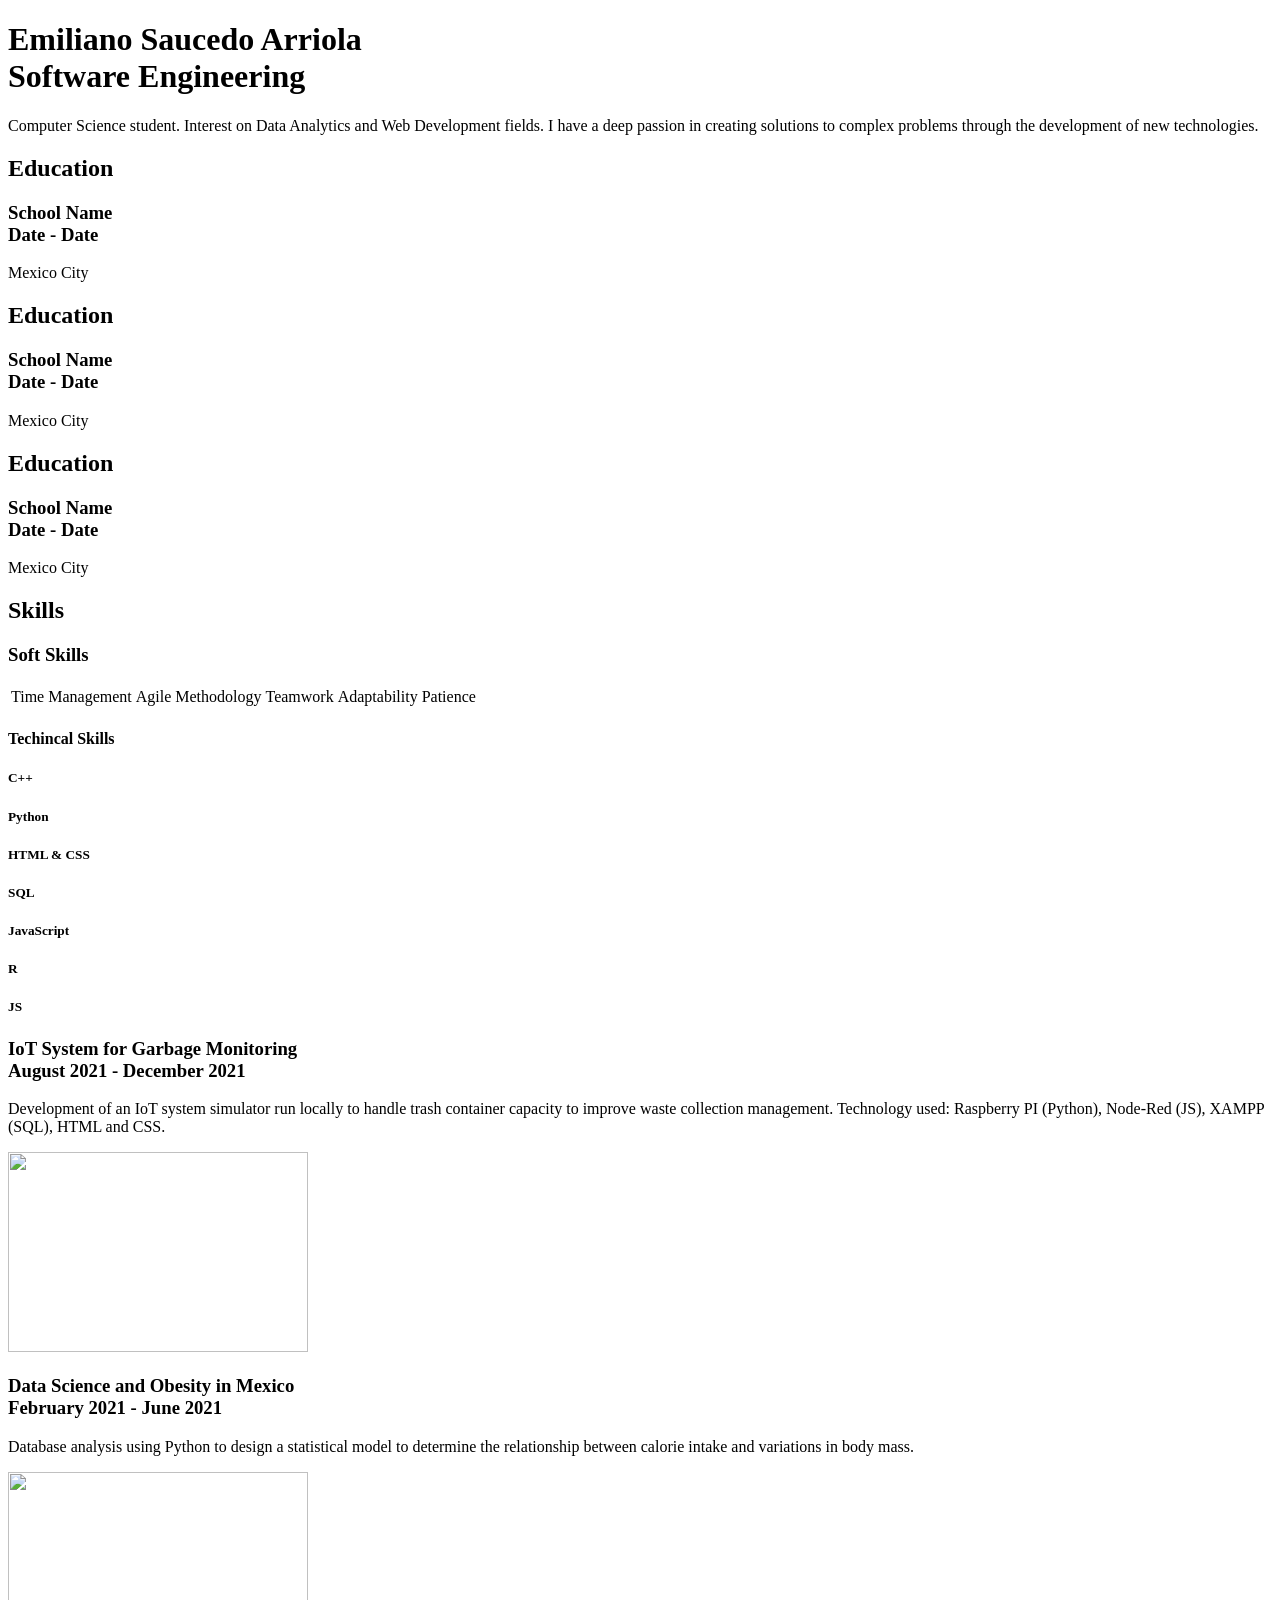
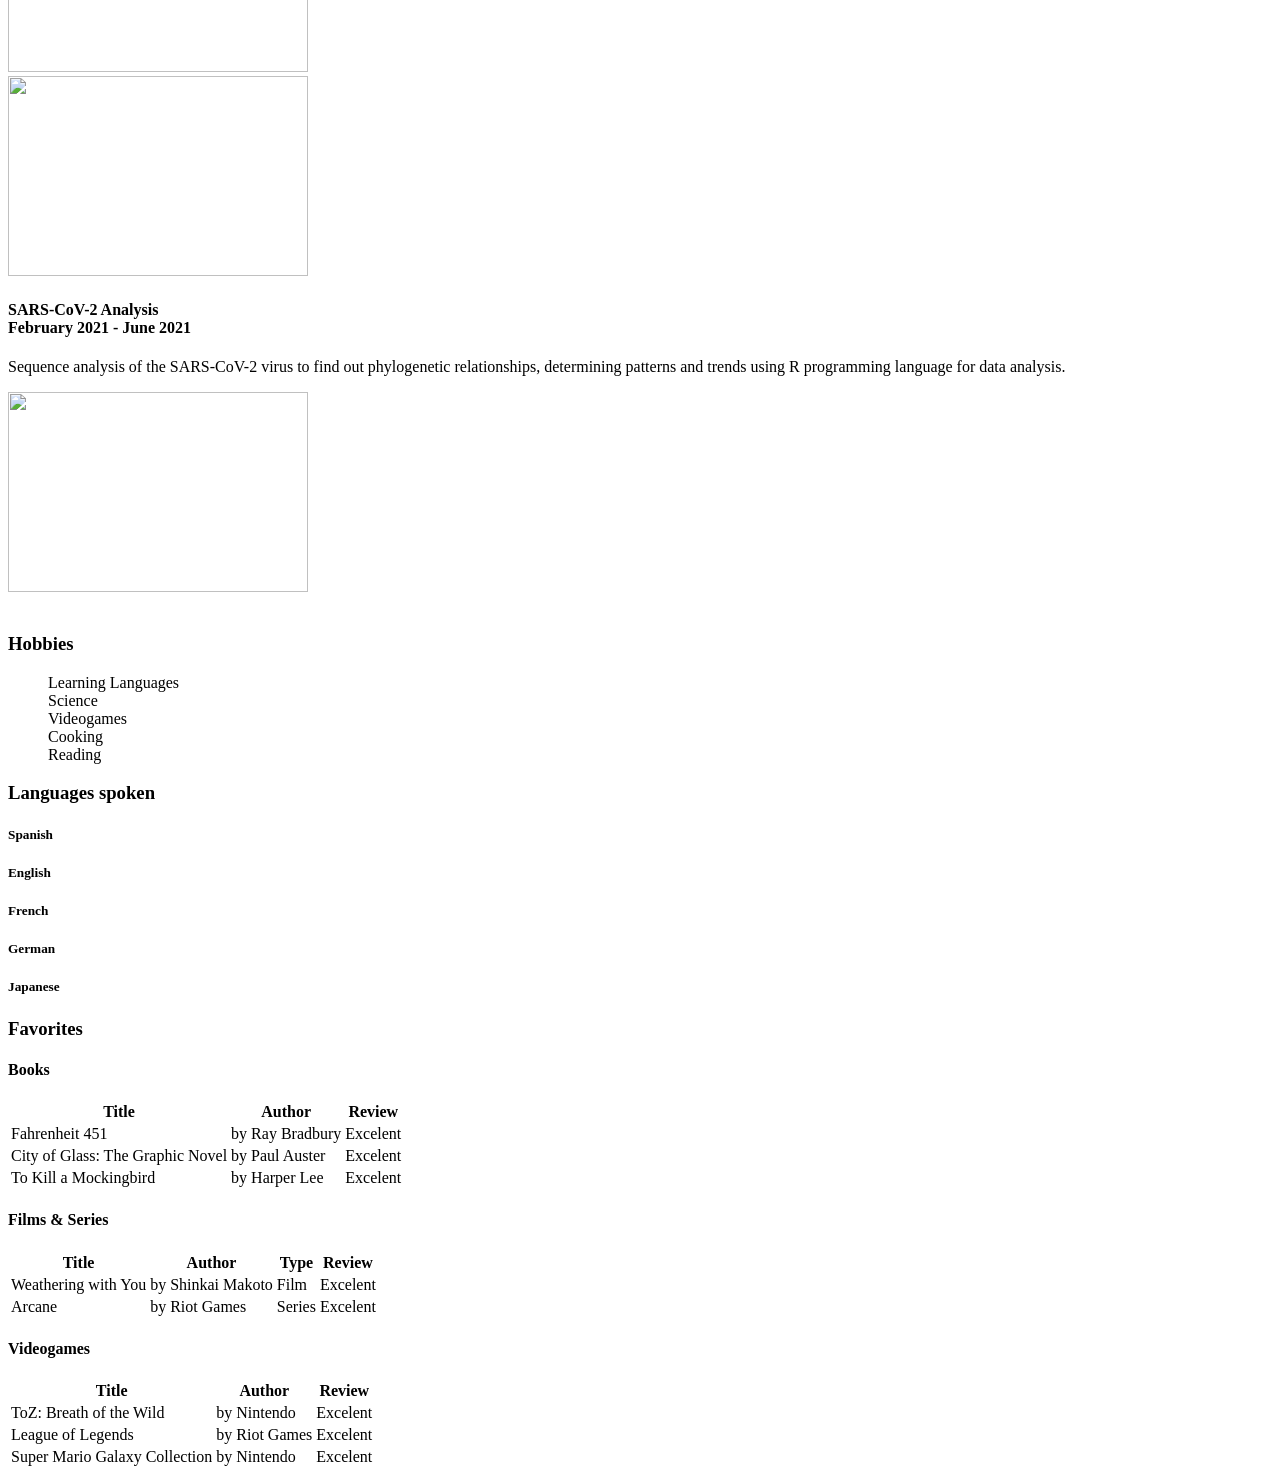
==== Task1/index.html @ e364736b "HTML outline" ====
<!DOCTYPE html>
<html lang="en">
    <head>
        <title>CV Emiliano Saucedo</title>
        <meta charset="UTF-8">
        <meta http-equiv="X-UA-Compatible" content="IE=edge">
        <meta name="viewport" content="width=device-width, initial-scale=1.0">
        <style>
            @import url('https://fonts.googleapis.com/css2?family=Poppins:wght@100;200;300;400;500;600;700;800;900&display=swap');
        </style>
        <link href="Task1\main.css" rel="stylesheet">
    </head>
    <body>
        <!--Basic Identity-->
        <header>
            <h1>Emiliano Saucedo Arriola<br><span>Software Engineering</span></h1>
            <div id="profile-description">
                <p>Computer Science student. Interest on Data Analytics and Web Development fields. I have a deep passion in creating solutions to complex problems through the development of new technologies.</p>
            </div>
        </header>
        <!--Education-->
        <section id="education">
            <h2>Education</h2>
            <h3>School Name<br><span>Date - Date</span></h3>
            <p>Mexico City</p>

            <h2>Education</h2>
            <h3>School Name<br><span>Date - Date</span></h3>
            <p>Mexico City</p>

            <h2>Education</h2>
            <h3>School Name<br><span>Date - Date</span></h3>
            <p>Mexico City</p>
        </section>
        <!--Skills-->
        <section id="skills">
            <h2>Skills</h2>
            <div id="soft-skills">
                <h3>Soft Skills</h3>
                            <table>
                                <tr>
                                    <td>Time Management</td>
                                    <td>Agile Methodology</td>
                                    <td>Teamwork</td>
                                    <td>Adaptability</td>
                                    <td>Patience</td>
                                </tr>
                            </table>
            </div>
            <div id="technical-skills">
                <h4>Techincal Skills</h4>
                    <div class="box">
                        <h5>C++</h5>
                        <div class="percent">
                            <div style="width: 95%"></div>
                        </div>
                    </div>
                    <div class="box">
                        <h5>Python</h5>
                        <div class="percent">
                            <div style="width: 55%"></div>
                        </div>
                    </div>
                    <div class="box">
                        <h5>HTML & CSS</h5>
                        <div class="percent">
                            <div style="width: 45%"></div>
                        </div>
                    </div>
                    <div class="box">
                        <h5>SQL</h5>
                        <div class="percent">
                            <div style="width: 70%"></div>
                        </div>
                    </div>
                    <div class="box">
                        <h5>JavaScript</h5>
                        <div class="percent">
                            <div style="width: 25%"></div>
                        </div>
                    </div>
                    <div class="box">
                        <h5>R</h5>
                        <div class="percent">
                            <div style="width: 20%"></div>
                        </div>
                    </div>
                    <div class="box">
                        <h5>JS</h5>
                        <div class="percent">
                            <div style="width: 30%"></div>
                        </div>
                    </div>
            </div>
        </section>
        <!--Portfolio-->
        <section id="portfolio">
            <div class="project">
                <h3>IoT System for Garbage Monitoring<br><span>August 2021 - December 2021</span></h3>
                <p>Development of an IoT system simulator run locally to handle trash container capacity to improve waste collection management. Technology used: Raspberry PI (Python), Node-Red (JS), XAMPP (SQL), HTML and CSS.</p>
                <img src="Images\IoT.png" width="300" height="200">
            </div>
            <div class="project">
                <h3>Data Science and Obesity in Mexico<br><span>February 2021 - June 2021</span></h3>
                <p>Database analysis using Python to design a statistical model to determine the relationship between calorie intake and variations in body mass.</p>
                <div class="row">
                    <div class="column">
                        <img src="Images\CienciaDatos.png" width="300" height="200">
                    </div>
                    <div class="column">
                        <img src="Images\Minitab.png" width="300" height="200">
                    </div>
                </div>
            <div class="project">
                <h4>SARS-CoV-2 Analysis<br><span>February 2021 - June 2021</span></h4>
                <p>Sequence analysis of the SARS-CoV-2 virus to find out phylogenetic relationships, determining patterns and trends using R programming language for data analysis.</p>
                <img src="Images\BioComp.png" width="300" height="200">
            </div>
                <br>
            </div>
        </section>
        <!--Hobbies-->
        <section id="Hobbies">
            <h3>Hobbies</h3>
            <ul style="list-style-type:none;">
                <li>Learning Languages</li>
                <li>Science</li>
                <li>Videogames</li>
                <li>Cooking</li>
                <li>Reading</li>
            </ul>
        </section>
        <!--Languages-->
        <section id="languages-spoken">
            <h3>Languages spoken</h3>
            <div class="box">
                <h5>Spanish</h5>
                <div class="percent">
                    <div style="width: 100%"></div>
                </div>
            </div>
            <div class="box">
                <h5>English</h5>
                <div class="percent">
                    <div style="width: 95%"></div>
                </div>
            </div>
            <div class="box">
                <h5>French</h5>
                <div class="percent">
                    <div style="width: 75%"></div>
                </div>
            </div>
            <div class="box">
                <h5>German</h5>
                <div class="percent">
                    <div style="width: 25%"></div>
                </div>
            </div>
            <div class="box">
                <h5>Japanese</h5>
                <div class="percent">
                    <div style="width: 15%"></div>
                </div>
            </div>
        </section>
        <!--Favorites-->
        <section id="Favorites">
            <h3>Favorites</h3>
            <div class="favorite-item">
                <h4>Books</h4>
                <table>
                    <tr>
                        <th>Title</th>
                        <th>Author</th>
                        <th>Review</th>
                    </tr>
                    <tr>
                        <td>Fahrenheit 451</td>
                        <td>by Ray Bradbury</td>
                        <td>Excelent</td>
                    </tr>
                    <tr>
                        <td>City of Glass: The Graphic Novel</td>
                        <td>by Paul Auster</td>
                        <td>Excelent</td>
                    </tr>
                    <tr>
                        <td>To Kill a Mockingbird</td>
                        <td>by Harper Lee</td>
                        <td>Excelent</td>
                    </tr>
                </table>
            </div>
            <div class="favorite-item">
                <h4>Films & Series</h4>
                <table>
                    <tr>
                        <th>Title</th>
                        <th>Author</th>
                        <th>Type</th>
                        <th>Review</th>
                    </tr>
                    <tr>
                        <td>Weathering with You</td>
                        <td>by Shinkai Makoto</td>
                        <td>Film</td>
                        <td>Excelent</td>
                    </tr>
                    <tr>
                        <td>Arcane</td>
                        <td>by Riot Games</td>
                        <td>Series</td>
                        <td>Excelent</td>
                    </tr>
                </table>
            </div>
            <div class="favorite-item">
                <h4>Videogames</h4>
                <table>
                    <tr>
                        <th>Title</th>
                        <th>Author</th>
                        <th>Review</th>
                    </tr>
                    <tr>
                        <td>ToZ: Breath of the Wild</td>
                        <td>by Nintendo</td>
                        <td>Excelent</td>
                    </tr>
                    <tr>
                        <td>League of Legends</td>
                        <td>by Riot Games</td>
                        <td>Excelent</td>
                    </tr>
                    <tr>
                        <td>Super Mario Galaxy Collection</td>
                        <td>by Nintendo</td>
                        <td>Excelent</td>
                    </tr>
                </table>
            </div>

        </section>
    </body>
</html>
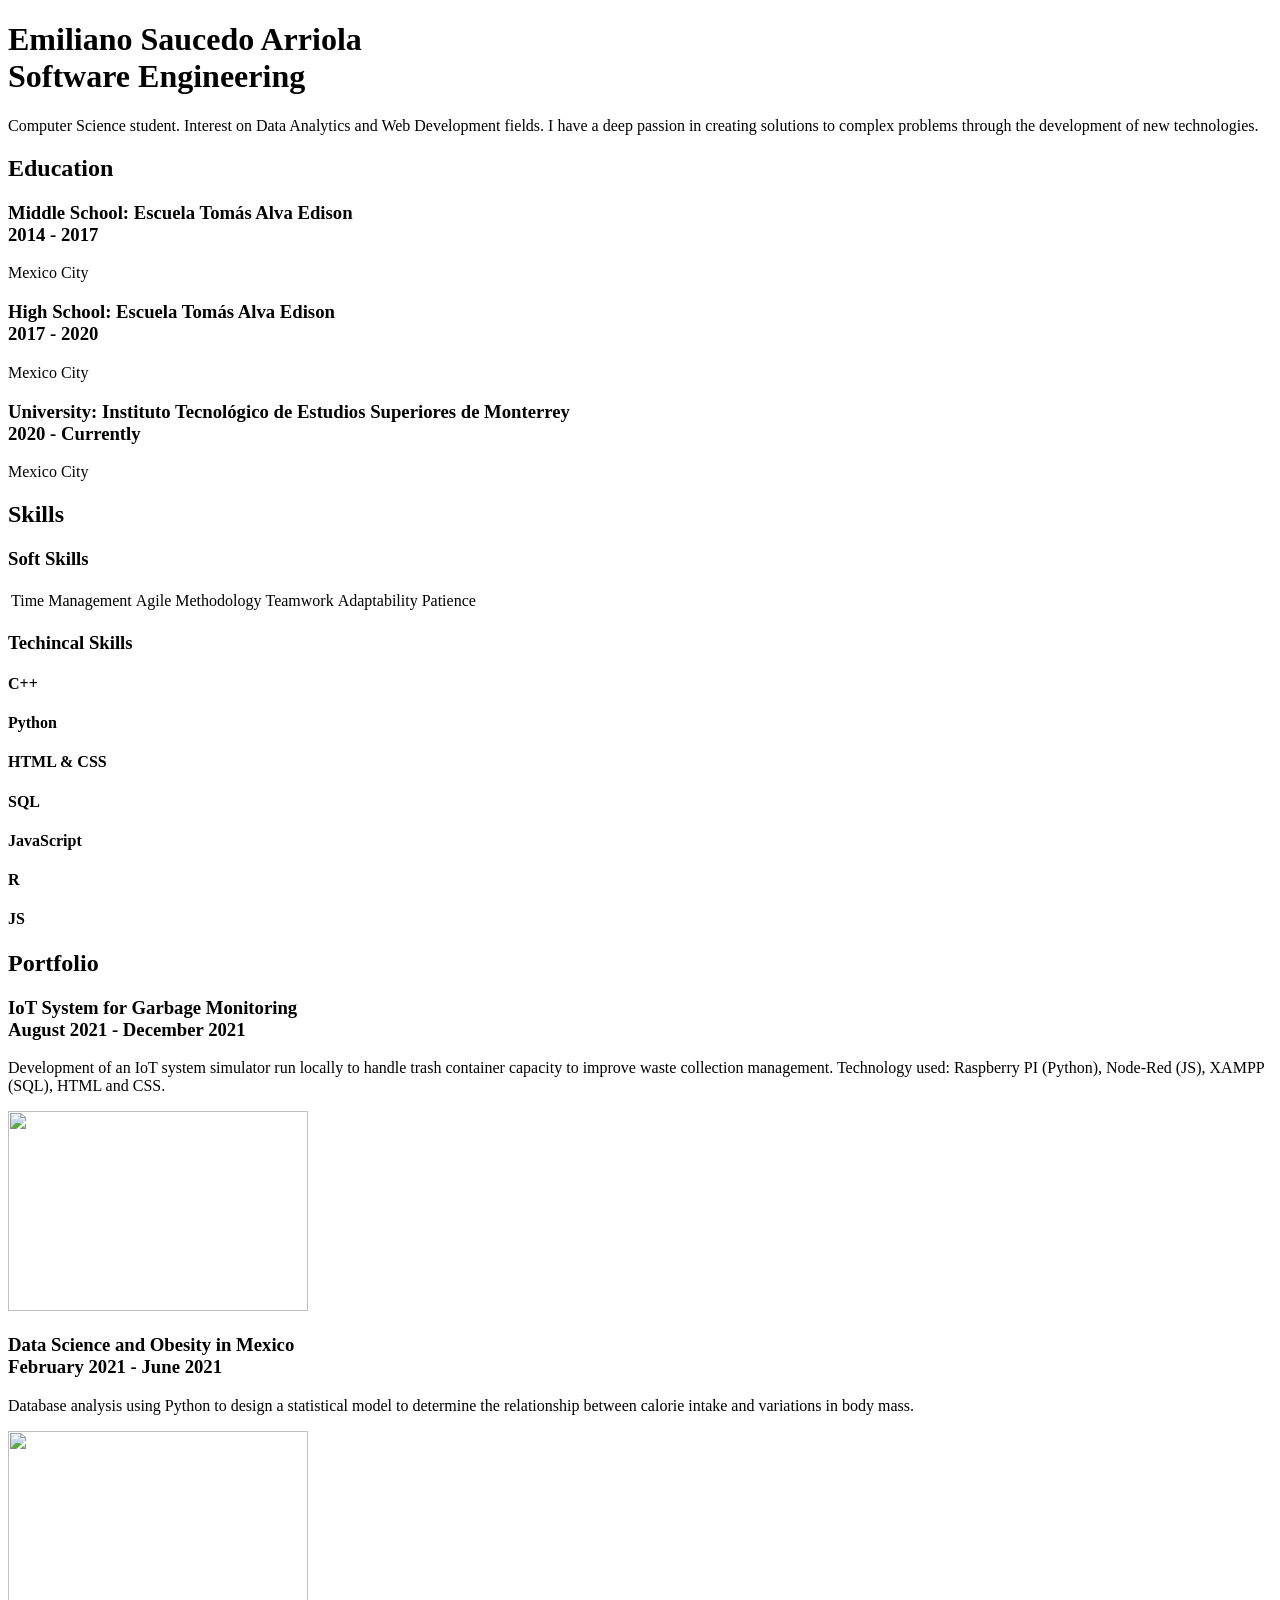
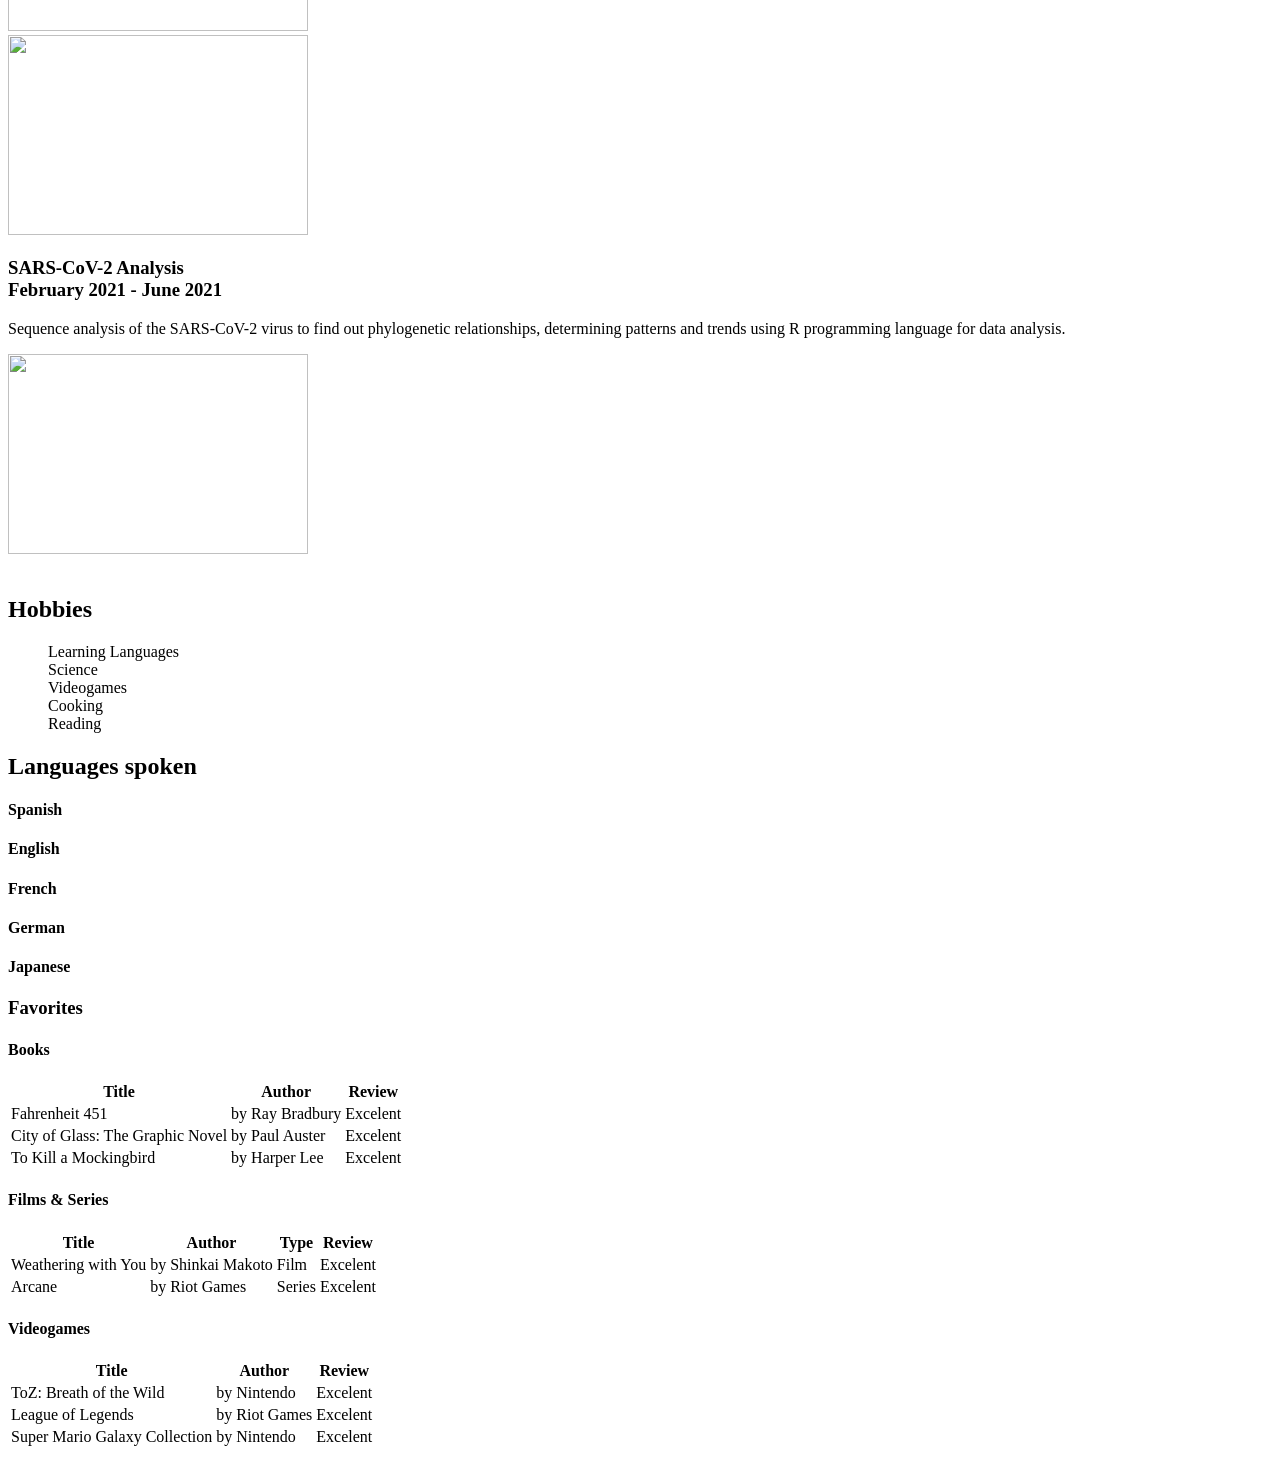
==== commit 4b5887af: "First advance CSS" ====
--- a/Task1/index.html
+++ b/Task1/index.html
@@ -7,30 +7,28 @@
         <meta http-equiv="X-UA-Compatible" content="IE=edge">
         <meta name="viewport" content="width=device-width, initial-scale=1.0">
         <style>
-            @import url('https://fonts.googleapis.com/css2?family=Poppins:wght@100;200;300;400;500;600;700;800;900&display=swap');
+            @import url('https://fonts.googleapis.com/css2?family=Poppins:wght@100;200;300;400;500;600;700;800;900&family=Raleway:wght@100;200;300;400;500;600;700;800;900&display=swap');
         </style>
-        <link href="Task1\main.css" rel="stylesheet">
+        <link href="C:\Users\emisa\OneDrive\Documentos\GitHub\TC2005B-Software-Development\Task1\main.css" rel="stylesheet">
     </head>
     <body>
         <!--Basic Identity-->
         <header>
-            <h1>Emiliano Saucedo Arriola<br><span>Software Engineering</span></h1>
             <div id="profile-description">
+                <h1>Emiliano Saucedo Arriola<br><span>Software Engineering</span></h1>
                 <p>Computer Science student. Interest on Data Analytics and Web Development fields. I have a deep passion in creating solutions to complex problems through the development of new technologies.</p>
             </div>
         </header>
         <!--Education-->
         <section id="education">
             <h2>Education</h2>
-            <h3>School Name<br><span>Date - Date</span></h3>
+            <h3><span>Middle School: </span>Escuela Tomás Alva Edison<br><span>2014 - 2017</span></h3>
             <p>Mexico City</p>
 
-            <h2>Education</h2>
-            <h3>School Name<br><span>Date - Date</span></h3>
+            <h3><span>High School: </span>Escuela Tomás Alva Edison<br><span>2017 - 2020</span></h3>
             <p>Mexico City</p>
 
-            <h2>Education</h2>
-            <h3>School Name<br><span>Date - Date</span></h3>
+            <h3><span>University: </span>Instituto Tecnológico de Estudios Superiores de Monterrey<br><span>2020 - Currently</span></h3>
             <p>Mexico City</p>
         </section>
         <!--Skills-->
@@ -38,56 +36,56 @@
             <h2>Skills</h2>
             <div id="soft-skills">
                 <h3>Soft Skills</h3>
-                            <table>
-                                <tr>
-                                    <td>Time Management</td>
-                                    <td>Agile Methodology</td>
-                                    <td>Teamwork</td>
-                                    <td>Adaptability</td>
-                                    <td>Patience</td>
-                                </tr>
-                            </table>
+                    <table>
+                        <tr>
+                            <td>Time Management</td>
+                            <td>Agile Methodology</td>
+                            <td>Teamwork</td>
+                            <td>Adaptability</td>
+                            <td>Patience</td>
+                        </tr>
+                    </table>
             </div>
             <div id="technical-skills">
-                <h4>Techincal Skills</h4>
-                    <div class="box">
-                        <h5>C++</h5>
+                <h3>Techincal Skills</h3>
+                    <div class="box">
+                        <h4>C++</h4>
                         <div class="percent">
                             <div style="width: 95%"></div>
                         </div>
                     </div>
                     <div class="box">
-                        <h5>Python</h5>
+                        <h4>Python</h4>
                         <div class="percent">
                             <div style="width: 55%"></div>
                         </div>
                     </div>
                     <div class="box">
-                        <h5>HTML & CSS</h5>
+                        <h4>HTML & CSS</h4>
                         <div class="percent">
                             <div style="width: 45%"></div>
                         </div>
                     </div>
                     <div class="box">
-                        <h5>SQL</h5>
+                        <h4>SQL</h4>
                         <div class="percent">
                             <div style="width: 70%"></div>
                         </div>
                     </div>
                     <div class="box">
-                        <h5>JavaScript</h5>
+                        <h4>JavaScript</h4>
                         <div class="percent">
                             <div style="width: 25%"></div>
                         </div>
                     </div>
                     <div class="box">
-                        <h5>R</h5>
+                        <h4>R</h4>
                         <div class="percent">
                             <div style="width: 20%"></div>
                         </div>
                     </div>
                     <div class="box">
-                        <h5>JS</h5>
+                        <h4>JS</h4>
                         <div class="percent">
                             <div style="width: 30%"></div>
                         </div>
@@ -97,6 +95,7 @@
         <!--Portfolio-->
         <section id="portfolio">
             <div class="project">
+                <h2>Portfolio</h2>
                 <h3>IoT System for Garbage Monitoring<br><span>August 2021 - December 2021</span></h3>
                 <p>Development of an IoT system simulator run locally to handle trash container capacity to improve waste collection management. Technology used: Raspberry PI (Python), Node-Red (JS), XAMPP (SQL), HTML and CSS.</p>
                 <img src="Images\IoT.png" width="300" height="200">
@@ -113,7 +112,7 @@
                     </div>
                 </div>
             <div class="project">
-                <h4>SARS-CoV-2 Analysis<br><span>February 2021 - June 2021</span></h4>
+                <h3>SARS-CoV-2 Analysis<br><span>February 2021 - June 2021</span></h3>
                 <p>Sequence analysis of the SARS-CoV-2 virus to find out phylogenetic relationships, determining patterns and trends using R programming language for data analysis.</p>
                 <img src="Images\BioComp.png" width="300" height="200">
             </div>
@@ -122,7 +121,7 @@
         </section>
         <!--Hobbies-->
         <section id="Hobbies">
-            <h3>Hobbies</h3>
+            <h2>Hobbies</h2>
             <ul style="list-style-type:none;">
                 <li>Learning Languages</li>
                 <li>Science</li>
@@ -133,33 +132,33 @@
         </section>
         <!--Languages-->
         <section id="languages-spoken">
-            <h3>Languages spoken</h3>
-            <div class="box">
-                <h5>Spanish</h5>
+            <h2>Languages spoken</h2>
+            <div class="box">
+                <h4>Spanish</h4>
                 <div class="percent">
                     <div style="width: 100%"></div>
                 </div>
             </div>
             <div class="box">
-                <h5>English</h5>
+                <h4>English</h4>
                 <div class="percent">
                     <div style="width: 95%"></div>
                 </div>
             </div>
             <div class="box">
-                <h5>French</h5>
+                <h4>French</h4>
                 <div class="percent">
                     <div style="width: 75%"></div>
                 </div>
             </div>
             <div class="box">
-                <h5>German</h5>
+                <h4>German</h4>
                 <div class="percent">
                     <div style="width: 25%"></div>
                 </div>
             </div>
             <div class="box">
-                <h5>Japanese</h5>
+                <h4>Japanese</h4>
                 <div class="percent">
                     <div style="width: 15%"></div>
                 </div>
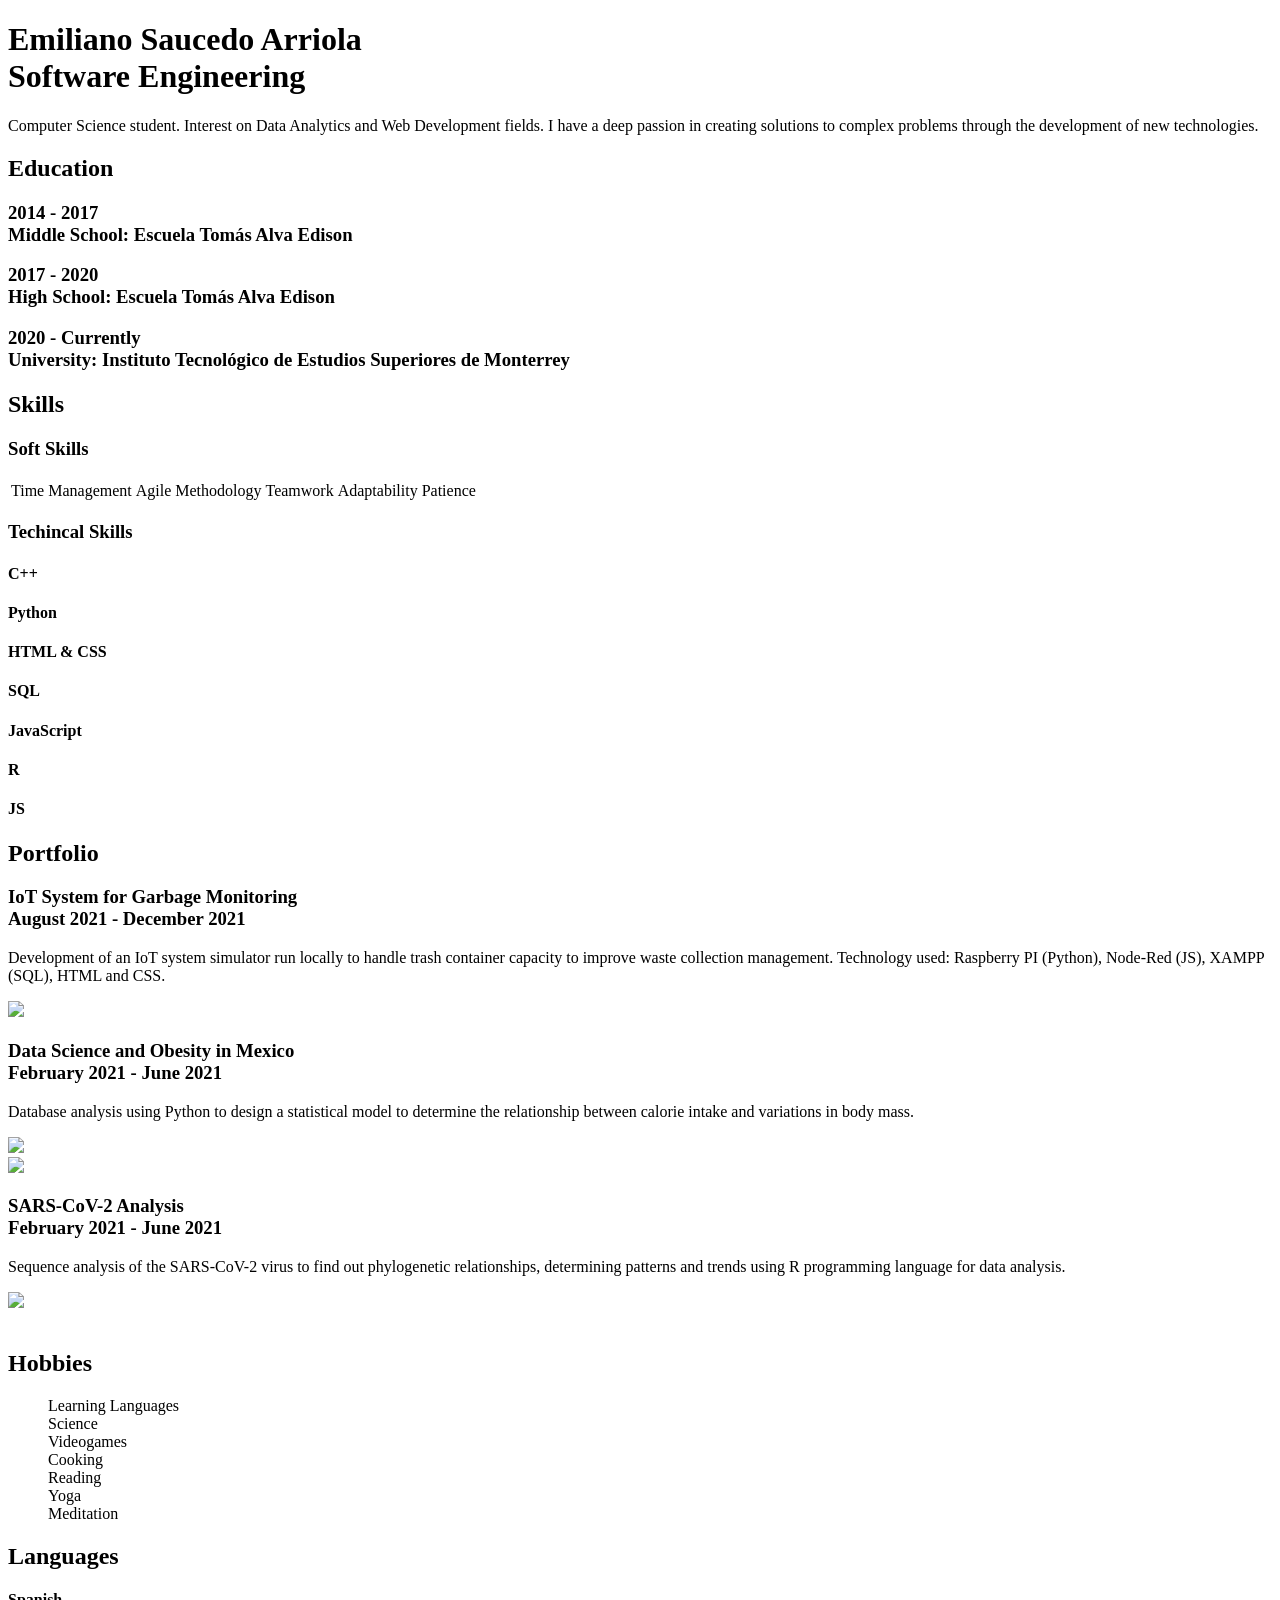
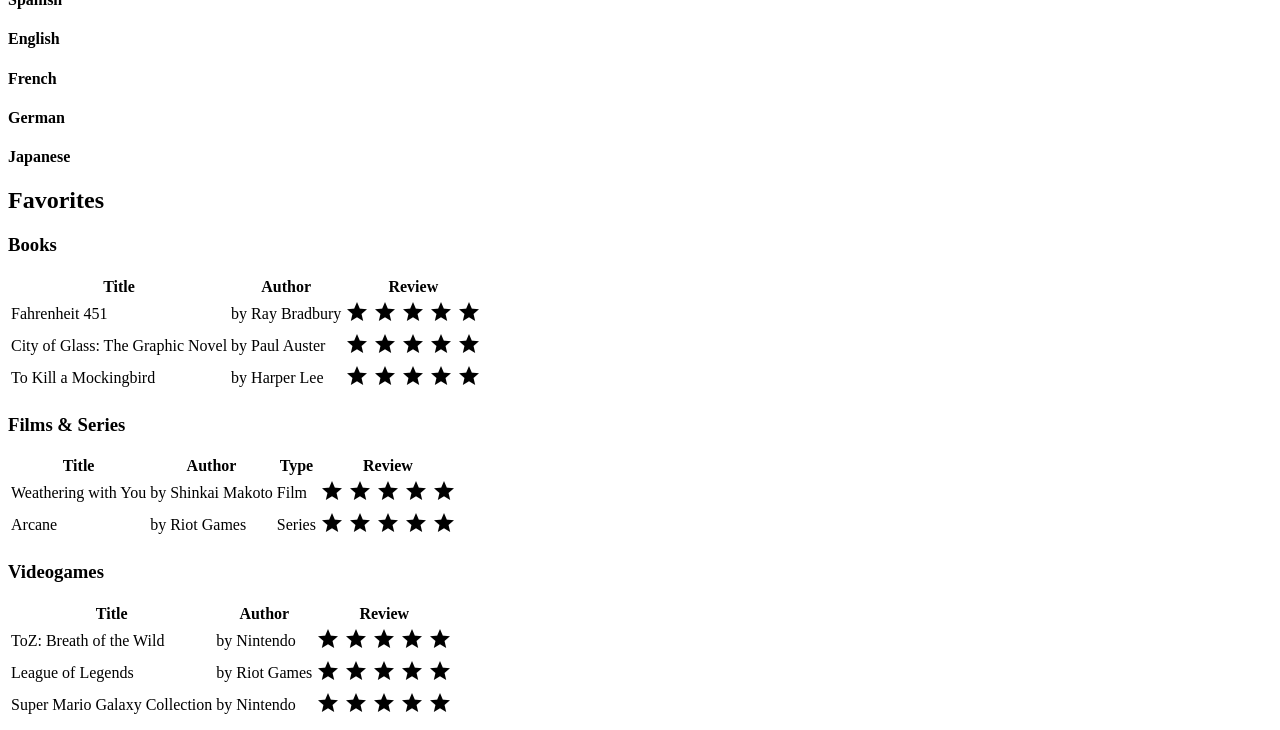
==== commit 22b0cafb: "CSS-Progress-2" ====
--- a/Task1/index.html
+++ b/Task1/index.html
@@ -6,6 +6,7 @@
         <meta charset="UTF-8">
         <meta http-equiv="X-UA-Compatible" content="IE=edge">
         <meta name="viewport" content="width=device-width, initial-scale=1.0">
+        <link rel="stylesheet" href="https://fonts.googleapis.com/icon?family=Material+Icons">
         <style>
             @import url('https://fonts.googleapis.com/css2?family=Poppins:wght@100;200;300;400;500;600;700;800;900&family=Raleway:wght@100;200;300;400;500;600;700;800;900&display=swap');
         </style>
@@ -22,20 +23,18 @@
         <!--Education-->
         <section id="education">
             <h2>Education</h2>
-            <h3><span>Middle School: </span>Escuela Tomás Alva Edison<br><span>2014 - 2017</span></h3>
-            <p>Mexico City</p>
-
-            <h3><span>High School: </span>Escuela Tomás Alva Edison<br><span>2017 - 2020</span></h3>
-            <p>Mexico City</p>
-
-            <h3><span>University: </span>Instituto Tecnológico de Estudios Superiores de Monterrey<br><span>2020 - Currently</span></h3>
-            <p>Mexico City</p>
+            <h3><span>2014 - 2017</span><br><span>Middle School: </span>Escuela Tomás Alva Edison<br></h3>
+
+            <h3><span>2017 - 2020</span><br><span>High School: </span>Escuela Tomás Alva Edison<br></h3>
+
+            <h3><span>2020 - Currently</span><br><span>University: </span>Instituto Tecnológico de Estudios Superiores de Monterrey<br></h3>
         </section>
         <!--Skills-->
         <section id="skills">
             <h2>Skills</h2>
             <div id="soft-skills">
                 <h3>Soft Skills</h3>
+                <div class="scroll">
                     <table>
                         <tr>
                             <td>Time Management</td>
@@ -45,6 +44,7 @@
                             <td>Patience</td>
                         </tr>
                     </table>
+                </div>
             </div>
             <div id="technical-skills">
                 <h3>Techincal Skills</h3>
@@ -98,77 +98,83 @@
                 <h2>Portfolio</h2>
                 <h3>IoT System for Garbage Monitoring<br><span>August 2021 - December 2021</span></h3>
                 <p>Development of an IoT system simulator run locally to handle trash container capacity to improve waste collection management. Technology used: Raspberry PI (Python), Node-Red (JS), XAMPP (SQL), HTML and CSS.</p>
-                <img src="Images\IoT.png" width="300" height="200">
+                <img src="C:\Users\emisa\OneDrive\Documentos\GitHub\TC2005B-Software-Development\Task1\img\IoT.png">
             </div>
             <div class="project">
                 <h3>Data Science and Obesity in Mexico<br><span>February 2021 - June 2021</span></h3>
                 <p>Database analysis using Python to design a statistical model to determine the relationship between calorie intake and variations in body mass.</p>
                 <div class="row">
                     <div class="column">
-                        <img src="Images\CienciaDatos.png" width="300" height="200">
+                        <img src="C:\Users\emisa\OneDrive\Documentos\GitHub\TC2005B-Software-Development\Task1\img\CienciaDatos.png">
                     </div>
                     <div class="column">
-                        <img src="Images\Minitab.png" width="300" height="200">
+                        <img src="C:\Users\emisa\OneDrive\Documentos\GitHub\TC2005B-Software-Development\Task1\img\Minitab.png">
                     </div>
                 </div>
             <div class="project">
                 <h3>SARS-CoV-2 Analysis<br><span>February 2021 - June 2021</span></h3>
                 <p>Sequence analysis of the SARS-CoV-2 virus to find out phylogenetic relationships, determining patterns and trends using R programming language for data analysis.</p>
-                <img src="Images\BioComp.png" width="300" height="200">
+                <img src="C:\Users\emisa\OneDrive\Documentos\GitHub\TC2005B-Software-Development\Task1\img\BioComp.png">
             </div>
                 <br>
             </div>
         </section>
         <!--Hobbies-->
-        <section id="Hobbies">
-            <h2>Hobbies</h2>
-            <ul style="list-style-type:none;">
-                <li>Learning Languages</li>
-                <li>Science</li>
-                <li>Videogames</li>
-                <li>Cooking</li>
-                <li>Reading</li>
-            </ul>
+        <section id="hobbies-languages">
+            <div class="row">
+                <div class="column">
+                    <h2>Hobbies</h2>
+                    <ul style="list-style-type:none;">
+                        <li>Learning Languages</li>
+                        <li>Science</li>
+                        <li>Videogames</li>
+                        <li>Cooking</li>
+                        <li>Reading</li>
+                        <li>Yoga</li>
+                        <li>Meditation</li>
+                    </ul>
+                </div>
+                <div class="column">
+                    <h2>Languages</h2>
+                    <div class="box">
+                        <h4>Spanish</h4>
+                        <div class="percent">
+                            <div style="width: 100%"></div>
+                        </div>
+                    </div>
+                    <div class="box">
+                        <h4>English</h4>
+                        <div class="percent">
+                            <div style="width: 95%"></div>
+                        </div>
+                    </div>
+                    <div class="box">
+                        <h4>French</h4>
+                        <div class="percent">
+                            <div style="width: 75%"></div>
+                        </div>
+                    </div>
+                    <div class="box">
+                        <h4>German</h4>
+                        <div class="percent">
+                            <div style="width: 25%"></div>
+                        </div>
+                    </div>
+                    <div class="box">
+                        <h4>Japanese</h4>
+                        <div class="percent">
+                            <div style="width: 15%"></div>
+                        </div>
+                    </div>
+                </div>
+            </div>
         </section>
         <!--Languages-->
-        <section id="languages-spoken">
-            <h2>Languages spoken</h2>
-            <div class="box">
-                <h4>Spanish</h4>
-                <div class="percent">
-                    <div style="width: 100%"></div>
-                </div>
-            </div>
-            <div class="box">
-                <h4>English</h4>
-                <div class="percent">
-                    <div style="width: 95%"></div>
-                </div>
-            </div>
-            <div class="box">
-                <h4>French</h4>
-                <div class="percent">
-                    <div style="width: 75%"></div>
-                </div>
-            </div>
-            <div class="box">
-                <h4>German</h4>
-                <div class="percent">
-                    <div style="width: 25%"></div>
-                </div>
-            </div>
-            <div class="box">
-                <h4>Japanese</h4>
-                <div class="percent">
-                    <div style="width: 15%"></div>
-                </div>
-            </div>
-        </section>
         <!--Favorites-->
-        <section id="Favorites">
-            <h3>Favorites</h3>
+        <section id="favorites">
+            <h2>Favorites</h2>
             <div class="favorite-item">
-                <h4>Books</h4>
+                <h3>Books</h3>
                 <table>
                     <tr>
                         <th>Title</th>
@@ -178,22 +184,34 @@
                     <tr>
                         <td>Fahrenheit 451</td>
                         <td>by Ray Bradbury</td>
-                        <td>Excelent</td>
+                        <td><i class="material-icons">star</i>
+                            <i class="material-icons">star</i>
+                            <i class="material-icons">star</i>
+                            <i class="material-icons">star</i>
+                            <i class="material-icons">star</i></td>
                     </tr>
                     <tr>
                         <td>City of Glass: The Graphic Novel</td>
                         <td>by Paul Auster</td>
-                        <td>Excelent</td>
+                        <td><i class="material-icons">star</i>
+                            <i class="material-icons">star</i>
+                            <i class="material-icons">star</i>
+                            <i class="material-icons">star</i>
+                            <i class="material-icons">star</i></td>
                     </tr>
                     <tr>
                         <td>To Kill a Mockingbird</td>
                         <td>by Harper Lee</td>
-                        <td>Excelent</td>
+                        <td><i class="material-icons">star</i>
+                            <i class="material-icons">star</i>
+                            <i class="material-icons">star</i>
+                            <i class="material-icons">star</i>
+                            <i class="material-icons">star</i></td>
                     </tr>
                 </table>
             </div>
             <div class="favorite-item">
-                <h4>Films & Series</h4>
+                <h3>Films & Series</h3>
                 <table>
                     <tr>
                         <th>Title</th>
@@ -205,18 +223,26 @@
                         <td>Weathering with You</td>
                         <td>by Shinkai Makoto</td>
                         <td>Film</td>
-                        <td>Excelent</td>
+                        <td><i class="material-icons">star</i>
+                            <i class="material-icons">star</i>
+                            <i class="material-icons">star</i>
+                            <i class="material-icons">star</i>
+                            <i class="material-icons">star</i></td>
                     </tr>
                     <tr>
                         <td>Arcane</td>
                         <td>by Riot Games</td>
                         <td>Series</td>
-                        <td>Excelent</td>
+                        <td><i class="material-icons">star</i>
+                            <i class="material-icons">star</i>
+                            <i class="material-icons">star</i>
+                            <i class="material-icons">star</i>
+                            <i class="material-icons">star</i></td>
                     </tr>
                 </table>
             </div>
             <div class="favorite-item">
-                <h4>Videogames</h4>
+                <h3>Videogames</h3>
                 <table>
                     <tr>
                         <th>Title</th>
@@ -226,17 +252,29 @@
                     <tr>
                         <td>ToZ: Breath of the Wild</td>
                         <td>by Nintendo</td>
-                        <td>Excelent</td>
+                        <td><i class="material-icons">star</i>
+                            <i class="material-icons">star</i>
+                            <i class="material-icons">star</i>
+                            <i class="material-icons">star</i>
+                            <i class="material-icons">star</i></td>
                     </tr>
                     <tr>
                         <td>League of Legends</td>
                         <td>by Riot Games</td>
-                        <td>Excelent</td>
+                        <td><i class="material-icons">star</i>
+                            <i class="material-icons">star</i>
+                            <i class="material-icons">star</i>
+                            <i class="material-icons">star</i>
+                            <i class="material-icons">star</i></td>
                     </tr>
                     <tr>
                         <td>Super Mario Galaxy Collection</td>
                         <td>by Nintendo</td>
-                        <td>Excelent</td>
+                        <td><i class="material-icons">star</i>
+                            <i class="material-icons">star</i>
+                            <i class="material-icons">star</i>
+                            <i class="material-icons">star</i>
+                            <i class="material-icons">star</i></td>
                     </tr>
                 </table>
             </div>
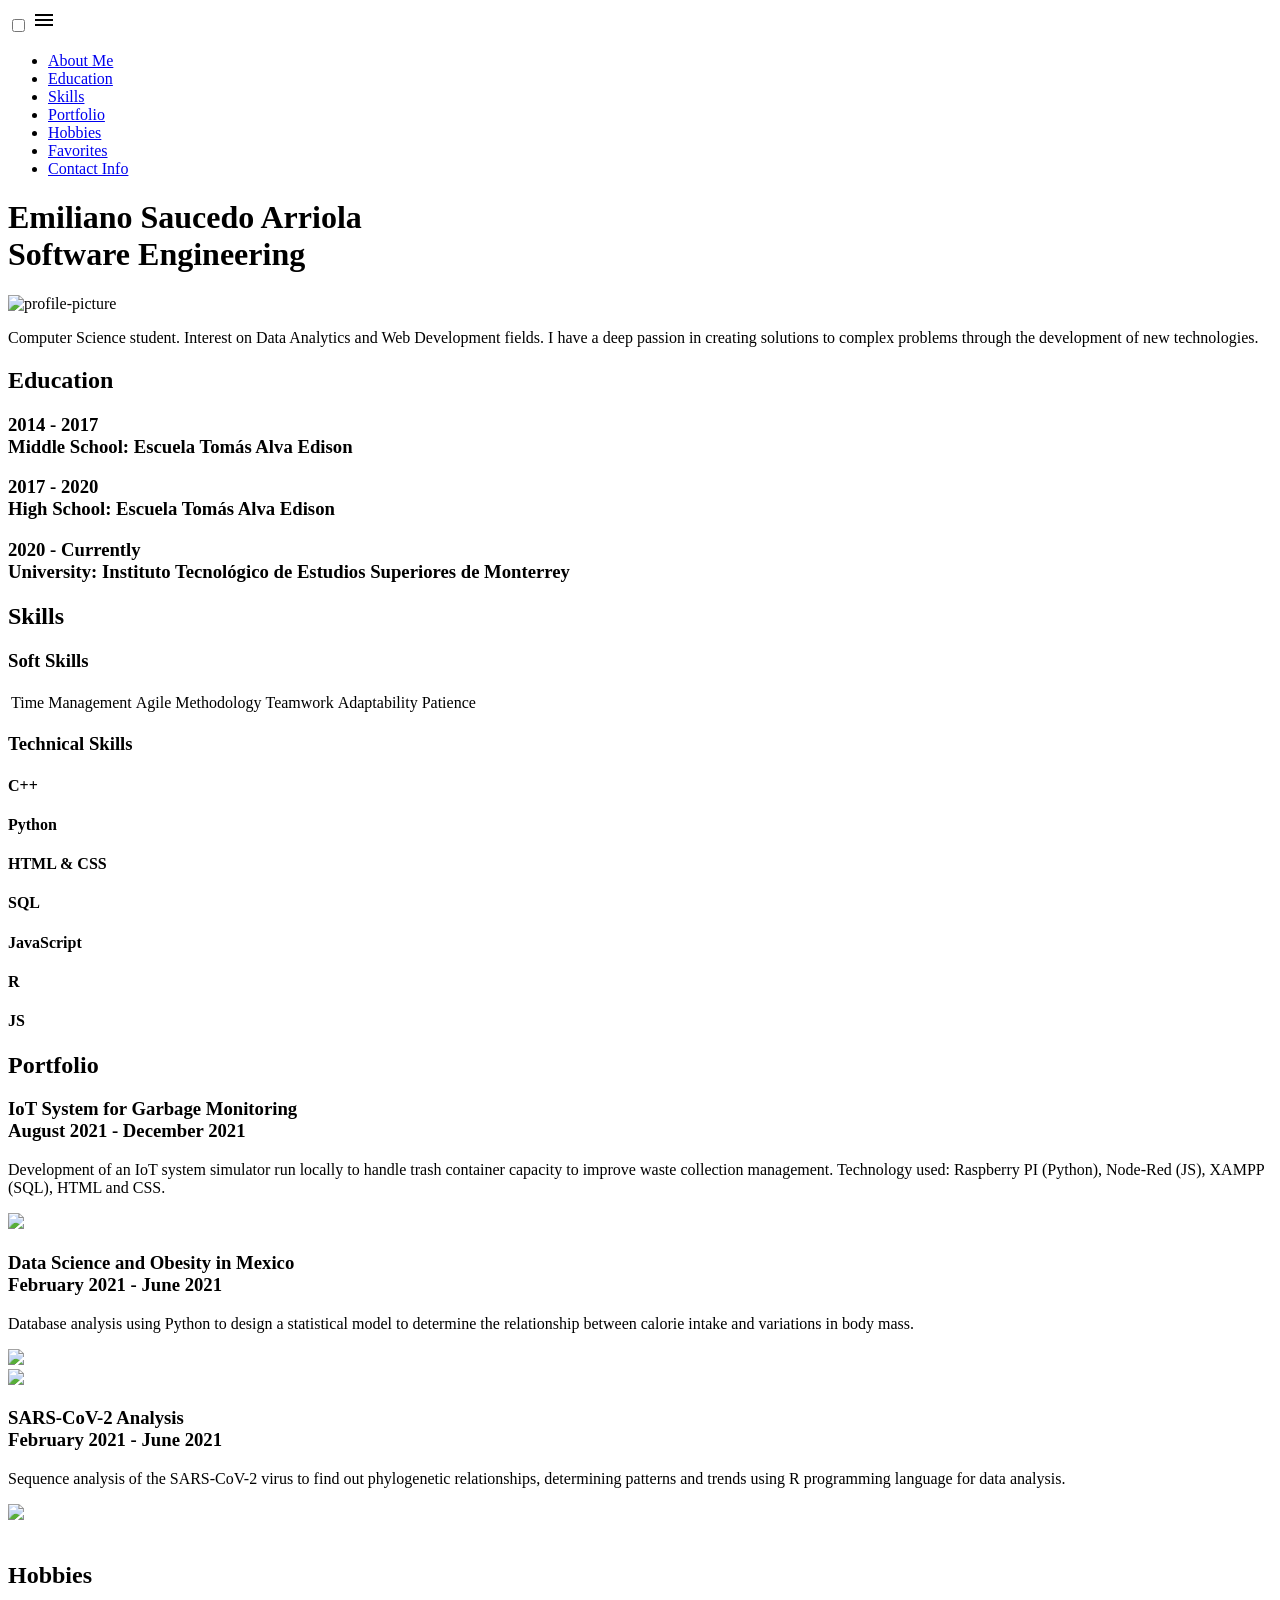
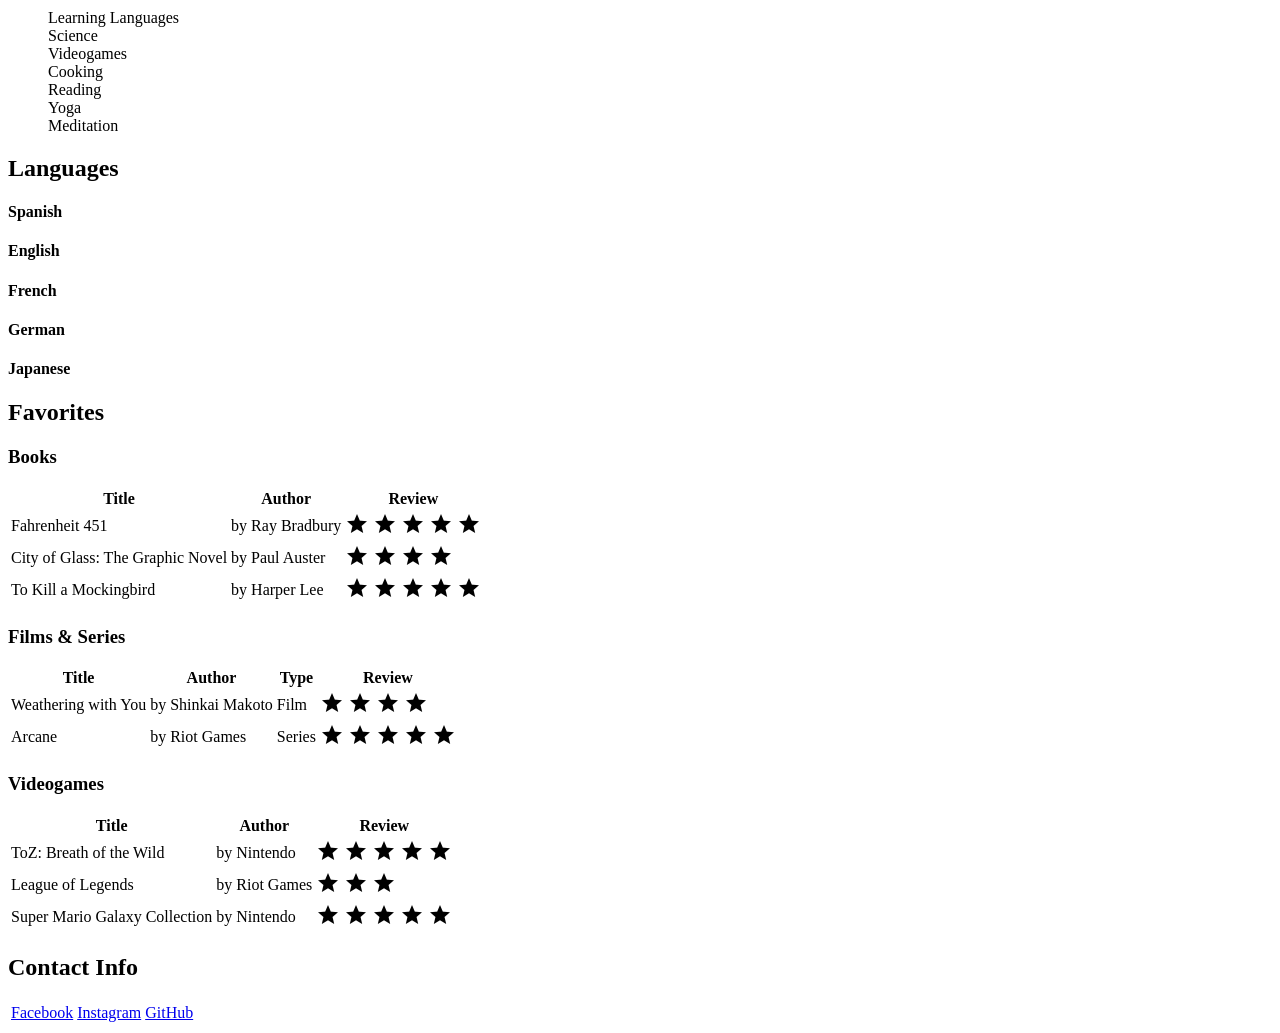
==== commit 3a2839eb: "Navbar-Display1" ====
--- a/Task1/index.html
+++ b/Task1/index.html
@@ -7,6 +7,7 @@
         <meta http-equiv="X-UA-Compatible" content="IE=edge">
         <meta name="viewport" content="width=device-width, initial-scale=1.0">
         <link rel="stylesheet" href="https://fonts.googleapis.com/icon?family=Material+Icons">
+        <script src="https://kit.fontawesome.com/a076dd5399.js"></script>
         <style>
             @import url('https://fonts.googleapis.com/css2?family=Poppins:wght@100;200;300;400;500;600;700;800;900&family=Raleway:wght@100;200;300;400;500;600;700;800;900&display=swap');
         </style>
@@ -15,8 +16,24 @@
     <body>
         <!--Basic Identity-->
         <header>
+            <nav>
+                <input type="checkbox" id="check">
+                <label for="check" class="checkbutton">
+                    <i class="material-icons">menu</i>
+                </label>
+                <ul>
+                    <li><a href="#profile-description">About Me</a></li>
+                    <li><a href="#education">Education</a></li>
+                    <li><a href="#skills">Skills</a></li>
+                    <li><a href="#portfolio">Portfolio</a></li>
+                    <li><a href="#hobbies-languages">Hobbies</a></li>
+                    <li><a href="#favorites">Favorites</a></li>
+                    <li><a href="#contact-info">Contact Info</a></td>
+                </ul>
+            </nav>
             <div id="profile-description">
                 <h1>Emiliano Saucedo Arriola<br><span>Software Engineering</span></h1>
+                <img src="C:\Users\emisa\OneDrive\Documentos\GitHub\TC2005B-Software-Development\Task1\img\profilePicture.jpg" alt="profile-picture">
                 <p>Computer Science student. Interest on Data Analytics and Web Development fields. I have a deep passion in creating solutions to complex problems through the development of new technologies.</p>
             </div>
         </header>
@@ -47,7 +64,7 @@
                 </div>
             </div>
             <div id="technical-skills">
-                <h3>Techincal Skills</h3>
+                <h3>Technical Skills</h3>
                     <div class="box">
                         <h4>C++</h4>
                         <div class="percent">
@@ -196,7 +213,6 @@
                         <td><i class="material-icons">star</i>
                             <i class="material-icons">star</i>
                             <i class="material-icons">star</i>
-                            <i class="material-icons">star</i>
                             <i class="material-icons">star</i></td>
                     </tr>
                     <tr>
@@ -226,7 +242,6 @@
                         <td><i class="material-icons">star</i>
                             <i class="material-icons">star</i>
                             <i class="material-icons">star</i>
-                            <i class="material-icons">star</i>
                             <i class="material-icons">star</i></td>
                     </tr>
                     <tr>
@@ -263,8 +278,6 @@
                         <td>by Riot Games</td>
                         <td><i class="material-icons">star</i>
                             <i class="material-icons">star</i>
-                            <i class="material-icons">star</i>
-                            <i class="material-icons">star</i>
                             <i class="material-icons">star</i></td>
                     </tr>
                     <tr>
@@ -278,7 +291,18 @@
                     </tr>
                 </table>
             </div>
-
-        </section>
+        </section>
+        <footer>
+            <div id="contact-info">
+                <h2>Contact Info</h2>
+                <table>
+                    <tr>
+                        <td><a href="#.">Facebook</a></td>
+                        <td><a href="#.">Instagram</a></td>
+                        <td><a href="#.">GitHub</a></td>
+                    </tr>
+                </table>
+            </div>
+        </footer>
     </body>
 </html>
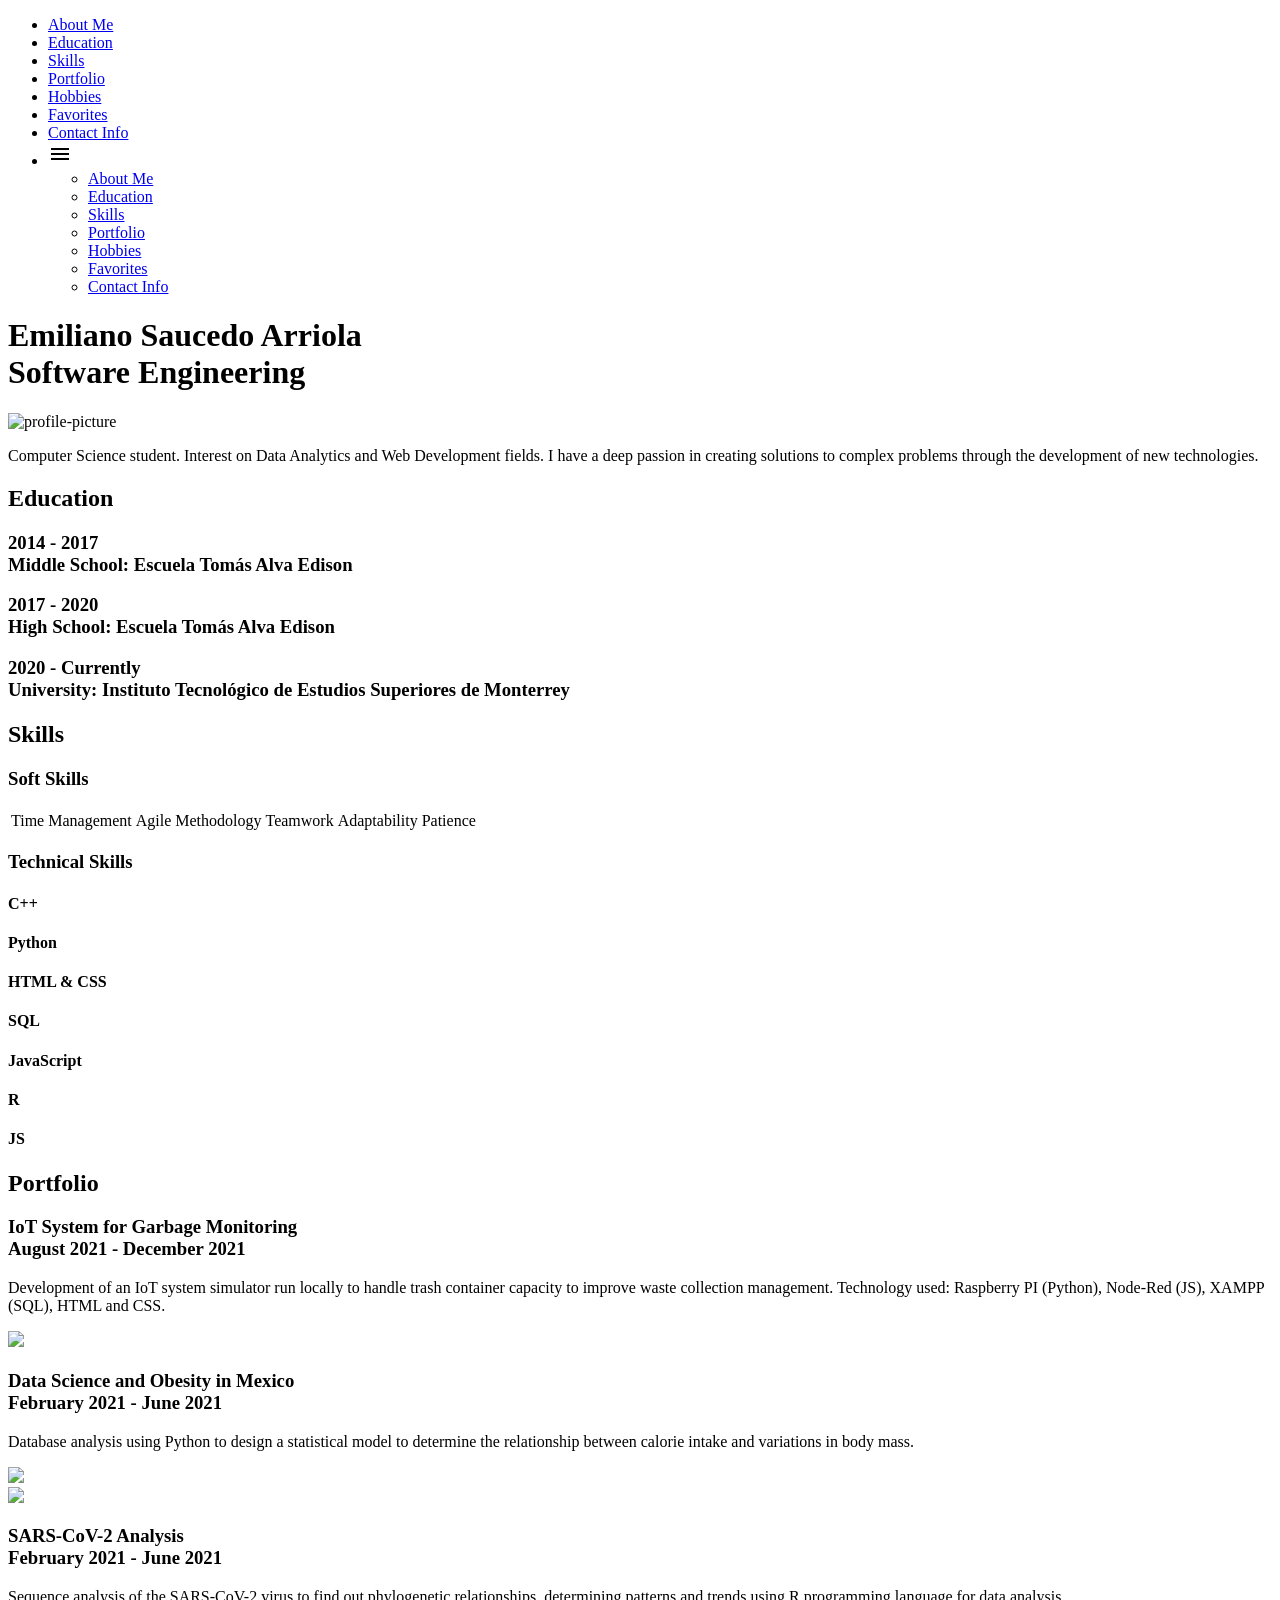
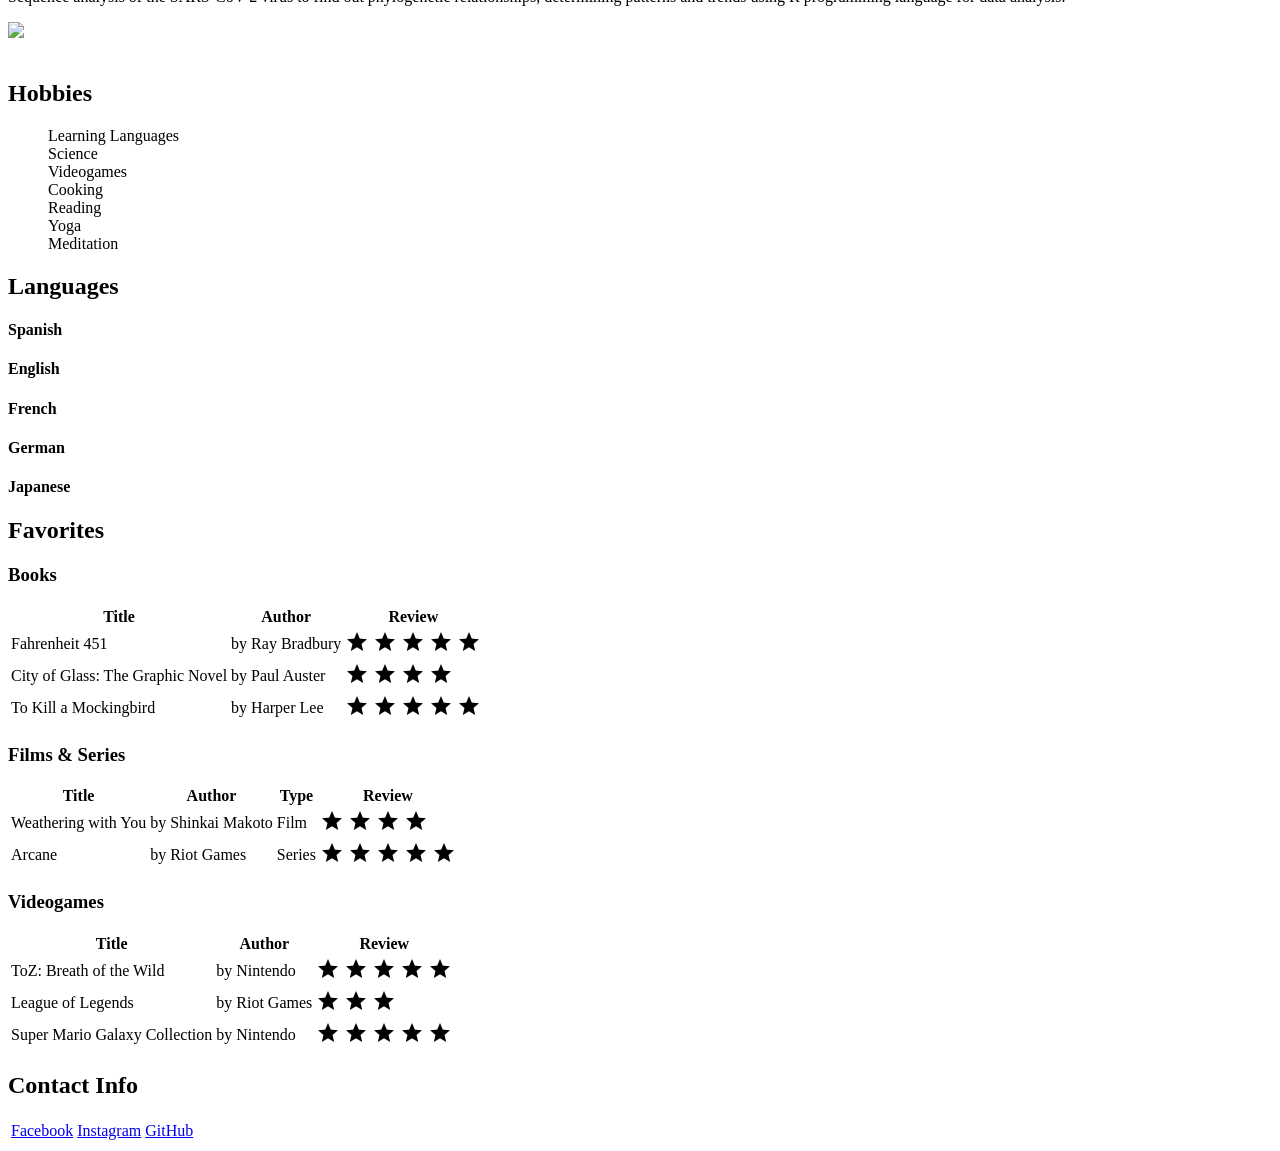
==== commit 81c8e52f: "Prefinal Version" ====
--- a/Task1/index.html
+++ b/Task1/index.html
@@ -17,18 +17,27 @@
         <!--Basic Identity-->
         <header>
             <nav>
-                <input type="checkbox" id="check">
-                <label for="check" class="checkbutton">
-                    <i class="material-icons">menu</i>
-                </label>
                 <ul>
-                    <li><a href="#profile-description">About Me</a></li>
-                    <li><a href="#education">Education</a></li>
-                    <li><a href="#skills">Skills</a></li>
-                    <li><a href="#portfolio">Portfolio</a></li>
-                    <li><a href="#hobbies-languages">Hobbies</a></li>
-                    <li><a href="#favorites">Favorites</a></li>
-                    <li><a href="#contact-info">Contact Info</a></td>
+                    <li><a class="menu-element" href="#profile-description">About Me</a></li>
+                    <li><a class="menu-element" href="#education">Education</a></li>
+                    <li><a class="menu-element" href="#skills">Skills</a></li>
+                    <li><a class="menu-element" href="#portfolio">Portfolio</a></li>
+                    <li><a class="menu-element" href="#hobbies-languages">Hobbies</a></li>
+                    <li><a class="menu-element" href="#favorites">Favorites</a></li>
+                    <li><a class="menu-element" href="#contact-info">Contact Info</a></td>
+                    <li id="menu-icon"><i class="material-icons">menu</i>
+                        <div id="short-menu">
+                            <ul>
+                                <li><a href="#profile-description">About Me</a></li>
+                                <li><a href="#education">Education</a></li>
+                                <li><a href="#skills">Skills</a></li>
+                                <li><a href="#portfolio">Portfolio</a></li>
+                                <li><a href="#hobbies-languages">Hobbies</a></li>
+                                <li><a href="#favorites">Favorites</a></li>
+                                <li><a href="#contact-info">Contact Info</a></td>
+                            </ul>
+                        </div>
+                    </li>
                 </ul>
             </nav>
             <div id="profile-description">
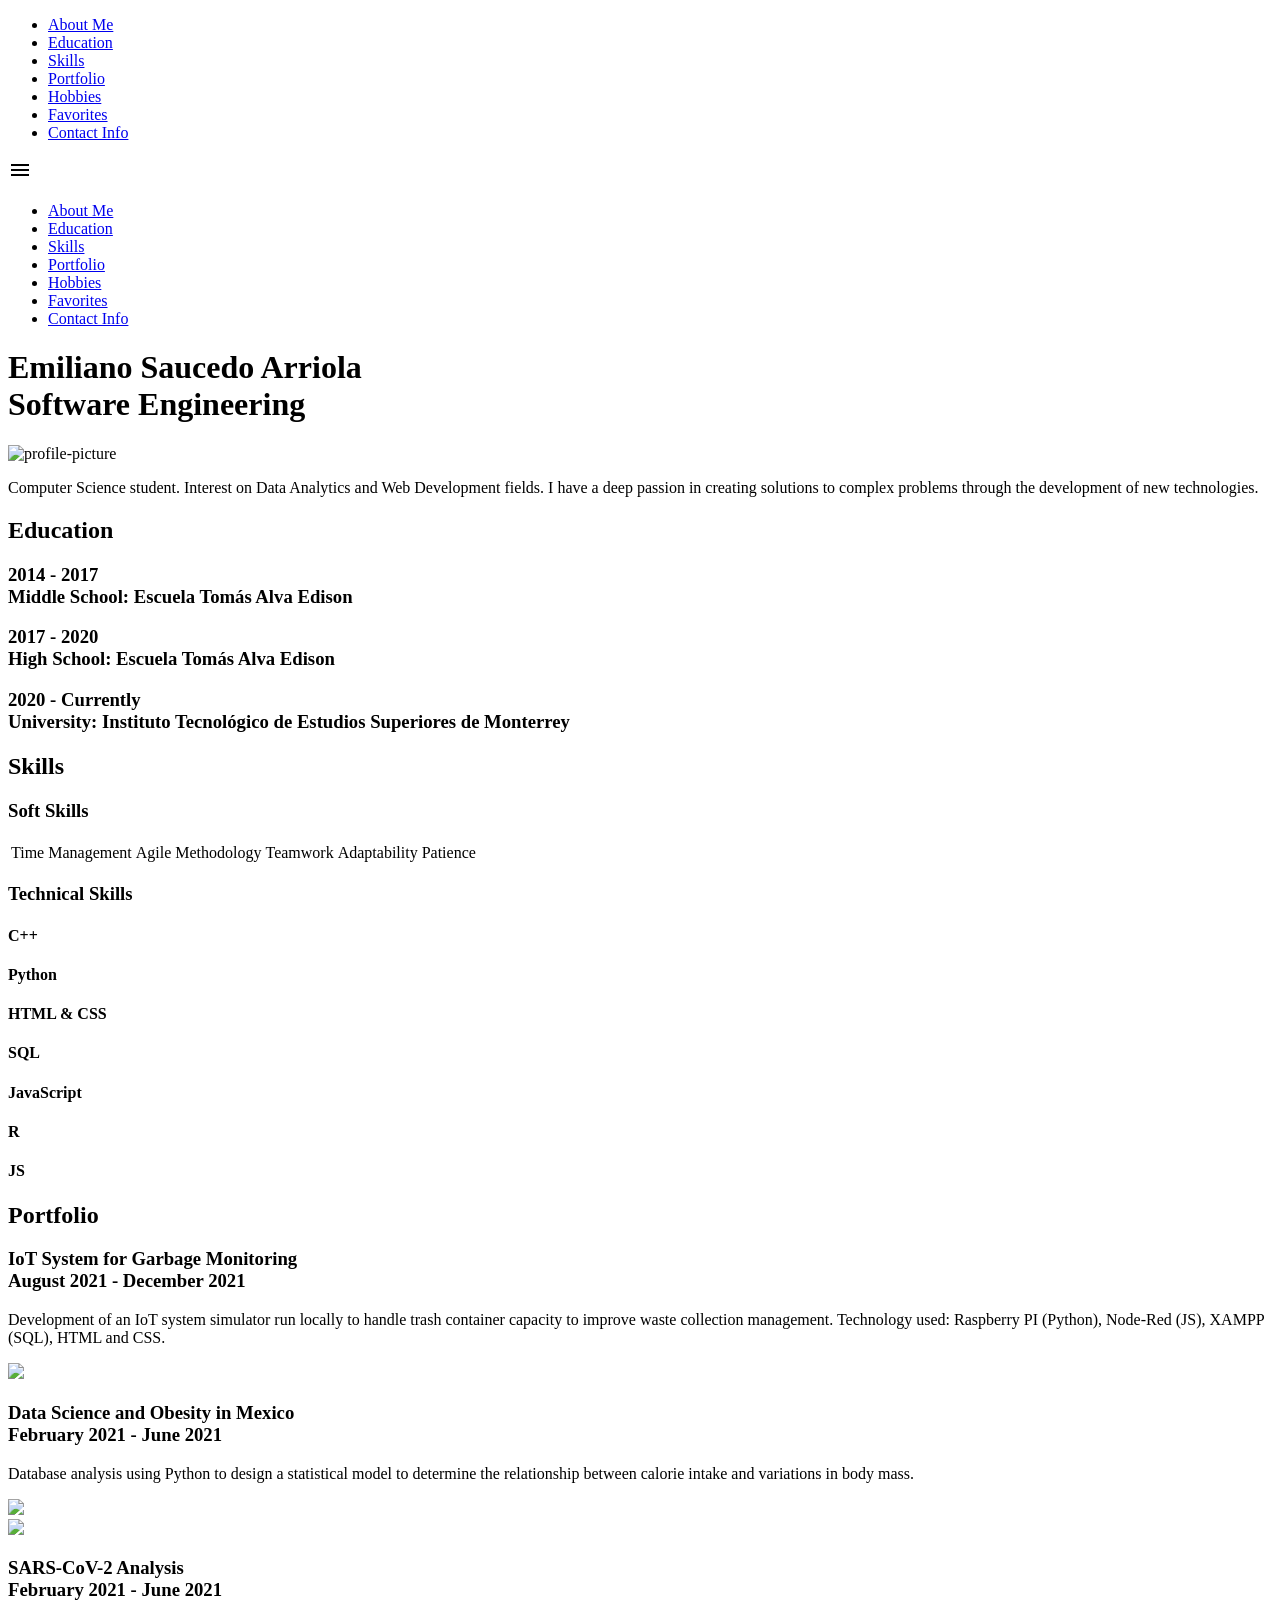
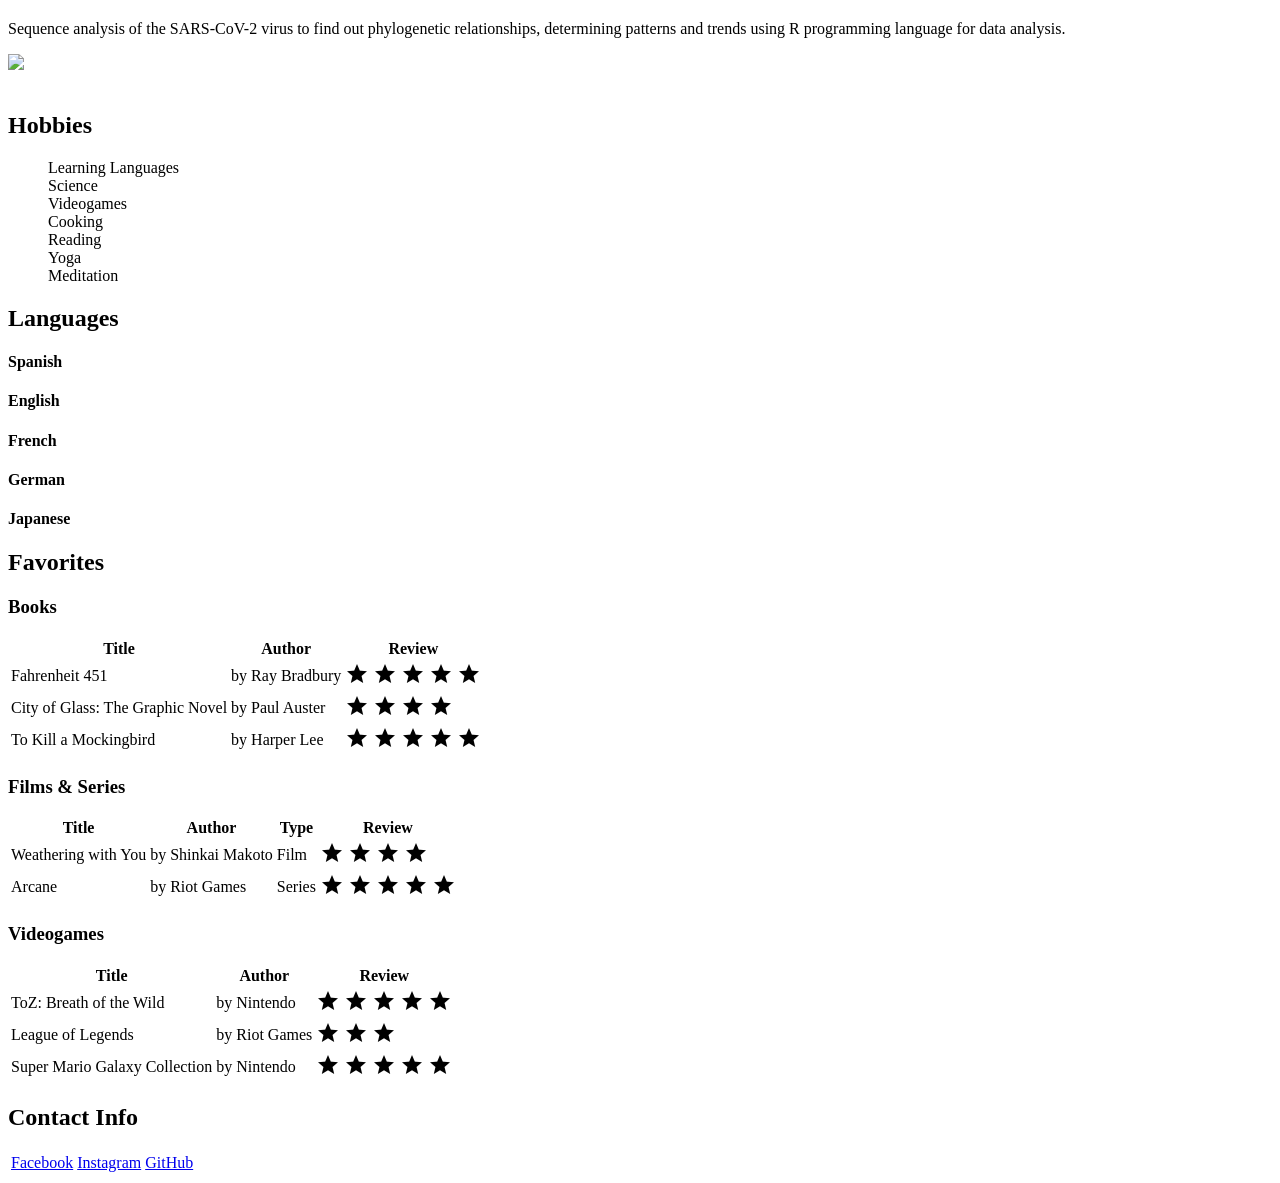
==== commit 629f953e: "FINAL" ====
--- a/Task1/index.html
+++ b/Task1/index.html
@@ -7,39 +7,40 @@
         <meta http-equiv="X-UA-Compatible" content="IE=edge">
         <meta name="viewport" content="width=device-width, initial-scale=1.0">
         <link rel="stylesheet" href="https://fonts.googleapis.com/icon?family=Material+Icons">
-        <script src="https://kit.fontawesome.com/a076dd5399.js"></script>
+        <link href="C:\Users\emisa\OneDrive\Documentos\GitHub\TC2005B-Software-Development\Task1\main.css" rel="stylesheet">
+        <link href="js\splide.min.js" rel="stylesheet">
         <style>
             @import url('https://fonts.googleapis.com/css2?family=Poppins:wght@100;200;300;400;500;600;700;800;900&family=Raleway:wght@100;200;300;400;500;600;700;800;900&display=swap');
         </style>
-        <link href="C:\Users\emisa\OneDrive\Documentos\GitHub\TC2005B-Software-Development\Task1\main.css" rel="stylesheet">
     </head>
     <body>
         <!--Basic Identity-->
         <header>
             <nav>
-                <ul>
+                <ul id="main-menu">
                     <li><a class="menu-element" href="#profile-description">About Me</a></li>
                     <li><a class="menu-element" href="#education">Education</a></li>
                     <li><a class="menu-element" href="#skills">Skills</a></li>
                     <li><a class="menu-element" href="#portfolio">Portfolio</a></li>
                     <li><a class="menu-element" href="#hobbies-languages">Hobbies</a></li>
                     <li><a class="menu-element" href="#favorites">Favorites</a></li>
-                    <li><a class="menu-element" href="#contact-info">Contact Info</a></td>
-                    <li id="menu-icon"><i class="material-icons">menu</i>
-                        <div id="short-menu">
-                            <ul>
-                                <li><a href="#profile-description">About Me</a></li>
-                                <li><a href="#education">Education</a></li>
-                                <li><a href="#skills">Skills</a></li>
-                                <li><a href="#portfolio">Portfolio</a></li>
-                                <li><a href="#hobbies-languages">Hobbies</a></li>
-                                <li><a href="#favorites">Favorites</a></li>
-                                <li><a href="#contact-info">Contact Info</a></td>
-                            </ul>
-                        </div>
-                    </li>
-                </ul>
+                    <li><a class="menu-element" href="#contact-info">Contact Info</a></li>
+                    <!-- <li id="menu-icon"><i class="material-icons">menu</i></li> -->
+                    </ul>
+                <i class="material-icons" id="menu-icon">menu</i>
+                <div id="short-menu">
+                    <ul class="menu">
+                        <li id="about-me"><a href="#profile-description">About Me</a></li>
+                        <li id="educ-el"><a href="#education">Education</a></li>
+                        <li id="skills-el"><a href="#skills">Skills</a></li>
+                        <li id="port-el"><a href="#portfolio">Portfolio</a></li>
+                        <li id="hob-el"><a href="#hobbies-languages">Hobbies</a></li>
+                        <li id="fav-el"><a href="#favorites">Favorites</a></li>
+                        <li id="cont-el"><a href="#contact-info">Contact Info</a></td>
+                    </ul>
+                </div>
             </nav>
+
             <div id="profile-description">
                 <h1>Emiliano Saucedo Arriola<br><span>Software Engineering</span></h1>
                 <img src="C:\Users\emisa\OneDrive\Documentos\GitHub\TC2005B-Software-Development\Task1\img\profilePicture.jpg" alt="profile-picture">
@@ -313,5 +314,50 @@
                 </table>
             </div>
         </footer>
+
+        <script>
+            // Open menu by icon
+            let menu = document.getElementById('menu-icon')
+            menu.addEventListener('click', openMenu)
+    
+            function openMenu(){
+                let menu = document.getElementById('short-menu')
+                menu.classList.toggle('visible')
+            }
+
+            // Close menu by typing about me
+            let aboutElement = document.getElementById('about-me')
+            aboutElement.addEventListener('click', closeMenu)
+
+            // Close menu by typing education
+            let educElement = document.getElementById('educ-el')
+            educElement.addEventListener('click', closeMenu)
+
+            // Close menu by typing skills
+            let skillsElement = document.getElementById('skills-el')
+            skillsElement.addEventListener('click', closeMenu)
+
+            // Close menu by typing portfolio
+            let portElement = document.getElementById('port-el')
+            portElement.addEventListener('click', closeMenu)
+
+            // Close menu by typing hobbies
+            let hobElement = document.getElementById('hob-el')
+            hobElement.addEventListener('click', closeMenu)
+
+            // Close menu by typing favorites
+            let favElement = document.getElementById('fav-el')
+            favElement.addEventListener('click', closeMenu)
+
+            // Close menu by typing contact info
+            let contElement = document.getElementById('cont-el')
+            contElement.addEventListener('click', closeMenu)
+    
+            function closeMenu(){
+                let menu = document.getElementById('short-menu')
+                menu.classList.toggle('visible')
+            }
+        </script>
+
     </body>
 </html>
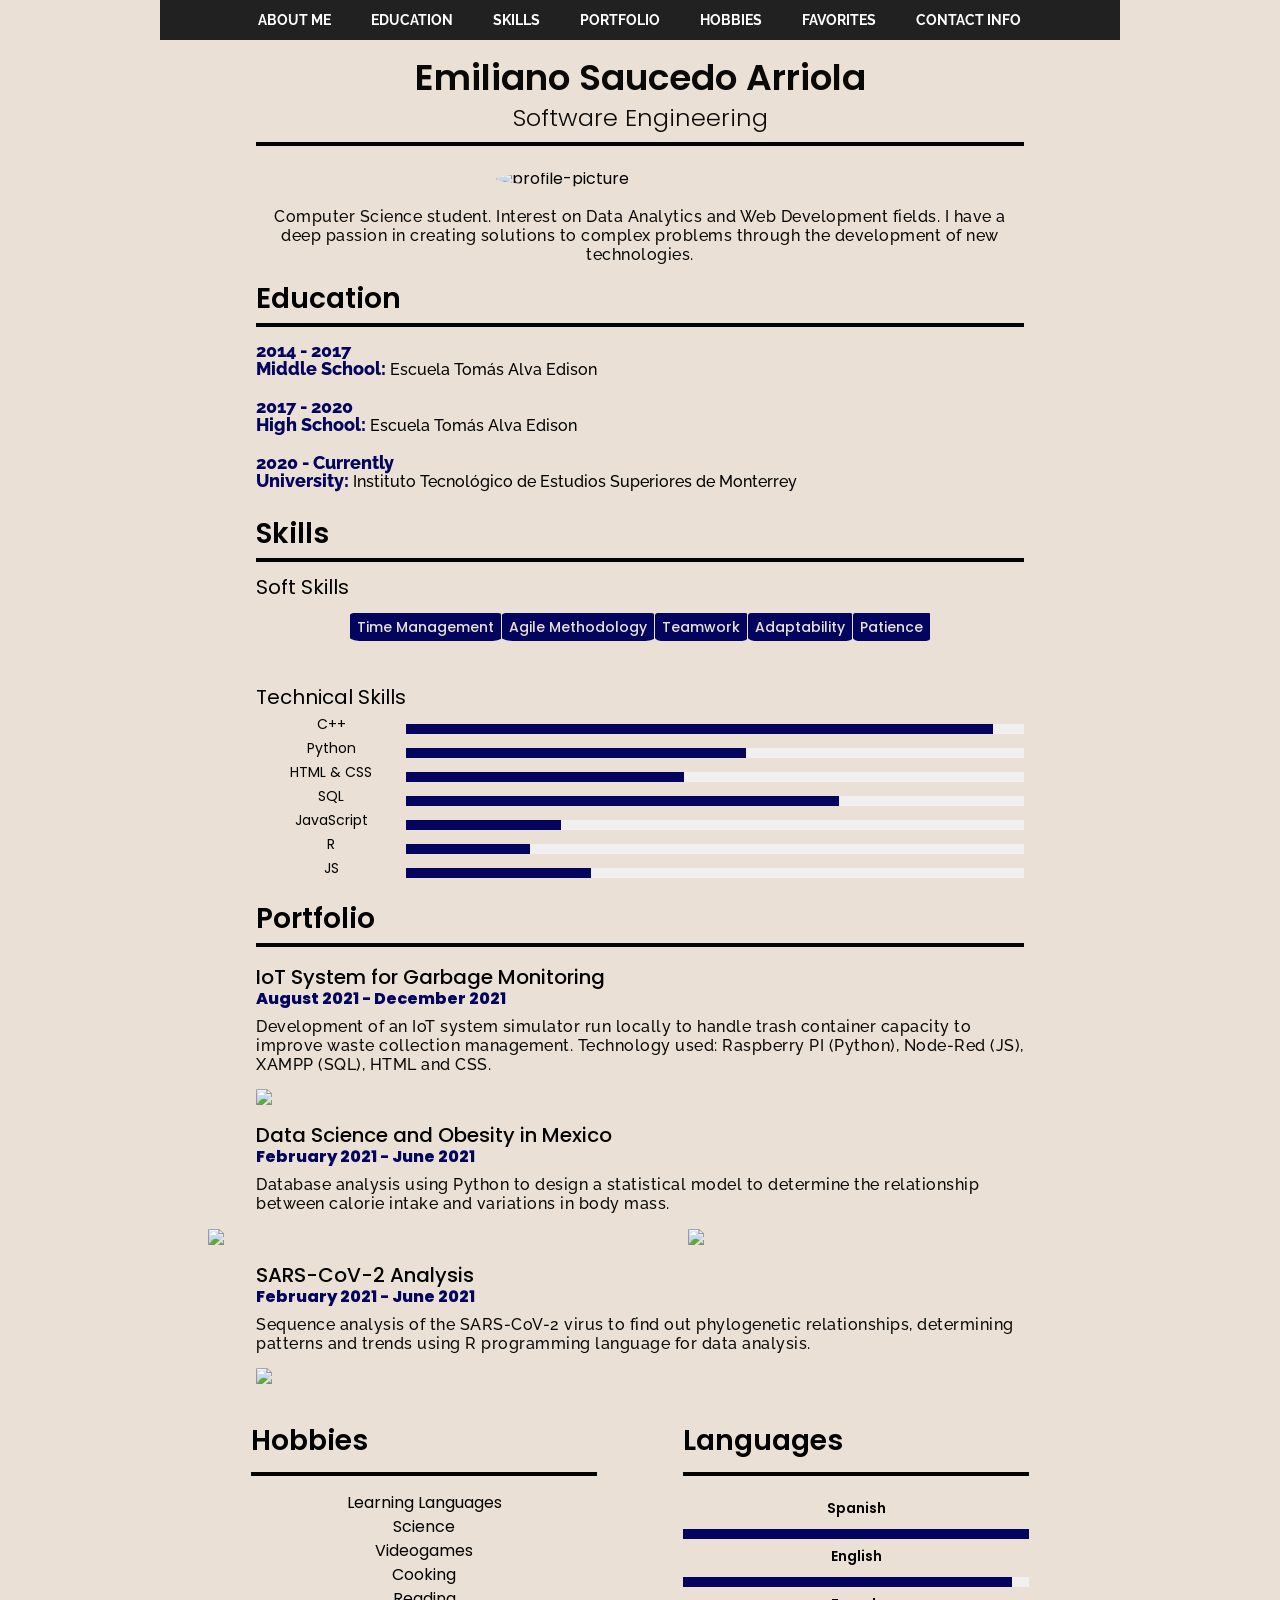
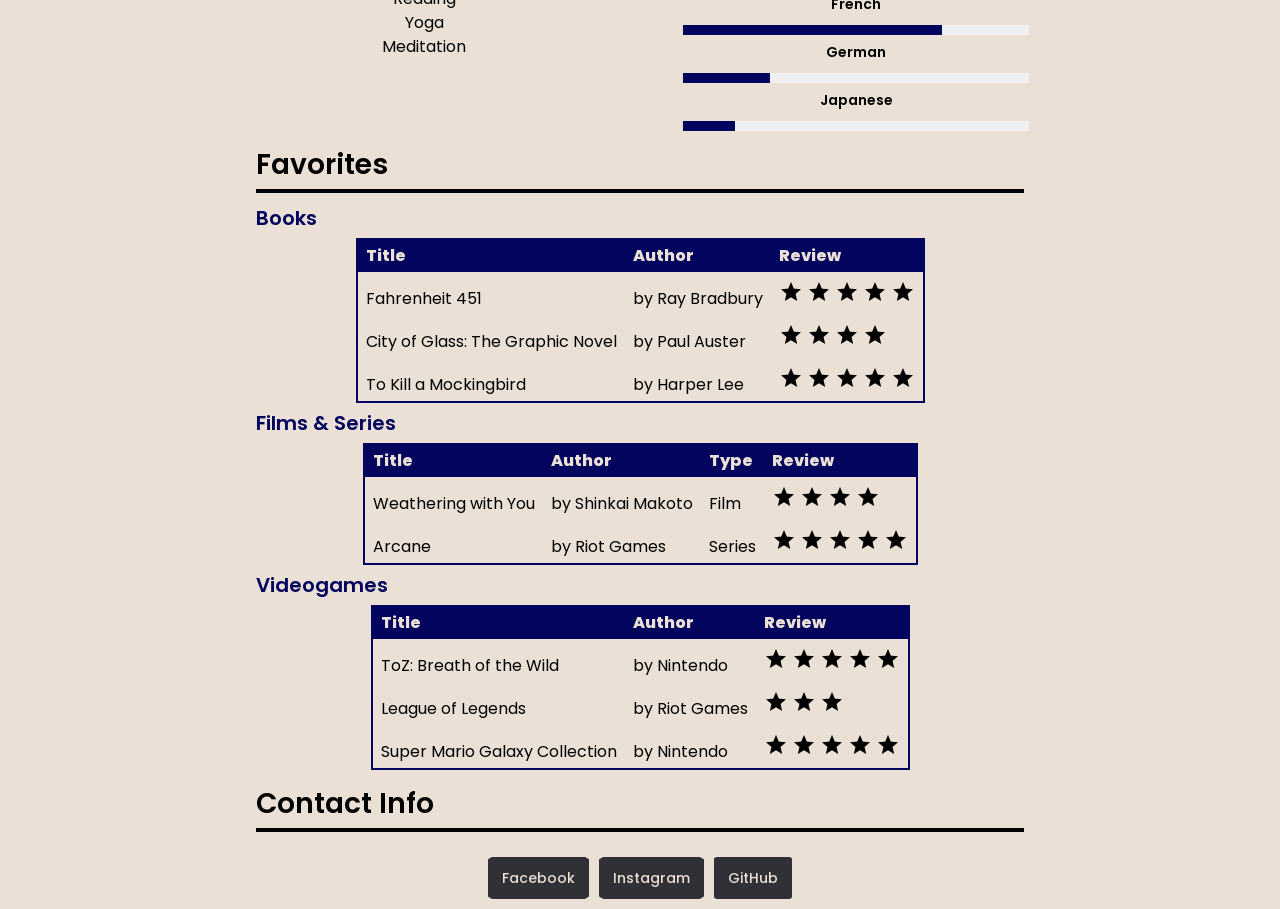
==== commit 5471a566: "cambio css" ====
--- a/Task1/index.html
+++ b/Task1/index.html
@@ -7,7 +7,7 @@
         <meta http-equiv="X-UA-Compatible" content="IE=edge">
         <meta name="viewport" content="width=device-width, initial-scale=1.0">
         <link rel="stylesheet" href="https://fonts.googleapis.com/icon?family=Material+Icons">
-        <link href="C:\Users\emisa\OneDrive\Documentos\GitHub\TC2005B-Software-Development\Task1\main.css" rel="stylesheet">
+        <link href="main.css" rel="stylesheet">
         <link href="js\splide.min.js" rel="stylesheet">
         <style>
             @import url('https://fonts.googleapis.com/css2?family=Poppins:wght@100;200;300;400;500;600;700;800;900&family=Raleway:wght@100;200;300;400;500;600;700;800;900&display=swap');
--- a/Task1/main.css
+++ b/Task1/main.css
@@ -0,0 +1,449 @@
+/* http://meyerweb.com/eric/tools/css/reset/ 
+            v2.0 | 20110126
+            License: none (public domain)
+        */
+
+        html, body, div, span, applet, object, iframe,
+        h1, h2, h3, h4, h5, h6, p, blockquote, pre,
+        a, abbr, acronym, address, big, cite, code,
+        del, dfn, em, img, ins, kbd, q, s, samp,
+        small, strike, strong, sub, sup, tt, var,
+        b, u, i, center,
+        dl, dt, dd, ol, ul, li,
+        fieldset, form, label, legend,
+        table, caption, tbody, tfoot, thead, tr, th, td,
+        article, aside, canvas, details, embed, 
+        figure, figcaption, footer, header, hgroup, 
+        menu, nav, output, ruby, section, summary,
+        time, mark, audio, video {
+            margin: 0;
+            padding: 0;
+            border: 0;
+            font-size: 100%;
+            font: inherit;
+            vertical-align: baseline;
+        }
+        /* HTML5 display-role reset for older browsers */
+        article, aside, details, figcaption, figure, 
+        footer, header, hgroup, menu, nav, section {
+            display: block;
+        }
+        ol, ul {
+            list-style: none;
+        }
+        blockquote, q {
+            quotes: none;
+        }
+
+        blockquote:before, blockquote:after,
+        q:before, q:after {
+            content: '';
+            content: none;
+        }
+        table {
+            border-collapse: collapse;
+            border-spacing: 0;
+        }
+        
+        img{
+            display: block;
+            max-width: 100%;
+        }
+        
+        body{
+            /* background-color: #f9f6ee; */
+            line-height: 1;
+            background-color: #EAE0D5;
+            font-family: 'Poppins', sans-serif;
+            margin-left: auto;
+            margin-right: auto;
+            max-width: 960px;
+        }
+        
+
+        header p{
+            text-align: center;
+        }
+
+        h1{
+            color: #0A0908;
+            font-weight: 600;
+            font-size: 36px;
+            text-align: center;
+            max-width: 80%;
+            margin: 0 auto;
+            padding-bottom: 10px;
+            border-bottom: 4px solid #030303;
+        }
+        
+        header span{
+            font-weight: 300;
+            font-size: 24px;
+        }
+
+
+        h2{
+            font-weight: 600;
+            font-size: 28px;
+            max-width: 80%;
+            margin: auto;
+            margin-bottom: 15px;
+            padding-top: 20px;
+            padding-bottom: 10px;
+            border-bottom: 4px solid #030303;
+        }
+
+        h3{
+            font-weight: 400;
+            font-size: 20px;
+            max-width: 80%;
+            margin-top: 10px;
+            margin-left: auto;
+            margin-right: auto;
+            padding-bottom: 10px;
+        }
+
+        h4{
+            font-weight: 400;
+            font-size: 14px;
+            max-width: 80%;
+            margin: auto;
+            padding-bottom: 10px;
+        }
+
+        p{
+            font-family: 'Raleway', sans-serif;
+            max-width: 80%;
+            font-size: 16px;
+            font-weight: 500;
+            line-height: 1.2;
+            letter-spacing: 0.5px;
+            padding-top: 20px;
+            color:#0A0908;
+            margin-left: auto;
+            margin-right: auto;
+        }
+
+        nav{
+            background-color: #212121;
+            height: 40px;
+            width: 100%;
+            font-family: 'Raleway', sans-serif;
+            font-weight: 700;
+            margin-bottom: 20px;
+        }
+
+        nav ul{
+            margin-left: 80px;
+            text-decoration: none;
+            box-sizing: border-box;
+        }
+
+        nav ul li{
+            display: inline-block;
+            line-height: 40px;
+            margin: 0 5px;
+        }
+        
+        nav ul li a{
+            color: white;
+            font-size: 14px;
+            text-transform: uppercase;
+            text-decoration: none;
+            border-radius: 10%;
+            padding: 7px 13px;
+        }
+
+        nav a:hover{
+            background-color: red;
+            transition: 0.5s ease-out;
+            text-decoration: none;
+            background-size: 20px;
+        }
+
+        #menu-icon{
+            position: absolute;
+            top: 10px;
+            right: 10px;
+            width: 40px;
+            color: white;
+            cursor: pointer;
+            display: none;
+        }
+
+        #short-menu{
+            display: none;
+        }
+
+        @media (max-width: 952px){
+            #main-menu{
+                display: none;
+            }
+
+            #short-menu ul{
+            position: fixed;
+            right: 0;
+            top: 40px;
+            width: 320px;
+            background-color: #EAE0D5;
+            z-index: 1000;
+            height: 100vh;
+            /* display: none; */
+            transition: all 0.2s ease-out;
+            transform: translateX(100);
+            }
+
+            #short-menu.visible{
+                display: block;
+                transform: translateX(0);
+            }
+
+            ul.menu{
+                list-style-type: none;
+                margin: 0;
+                padding: 0;
+            }
+            ul.menu li{
+                padding: 0;
+                margin: 0;
+                height: 100hv;
+                background-color: #212121;
+                margin-bottom: 1px;
+                text-align: center;
+                display: flex;
+                justify-content: center;
+                align-items: center;
+                font-family: sans-serif;
+            }
+            
+            #menu-icon{
+                position: absolute;
+                top: 10px;
+                right: 10px;
+                width: 40px;
+                color: white;
+                cursor: pointer;
+                display: block;
+            }
+        }
+
+        #profile-description img{
+            max-width: 30%;
+            margin-top: 25px;
+            margin-left: auto;
+            margin-right: auto;
+            border-radius: 50%;
+
+        }
+
+        #education{
+            margin-top: auto;
+        }
+        
+        #education h3{
+            font-family: 'Raleway',sans-serif;
+            font-size: 16px;
+            font-weight: 500;
+            margin-top: 10px;
+        }
+
+        #education span{
+            font-size: 18px;
+            font-weight: 800;
+            color: #03045E;
+        }
+
+        #soft-skills table{
+            max-width: 80%;
+            margin: auto;
+        }
+
+        #soft-skills td{
+            border: 0.5px solid #EAE0D5;
+            padding: 0.5em;
+            text-align: center;
+            background-color: #03045E;
+            border-radius: 10%;
+            font-weight: 500;
+            font-size: 14px;
+            color: #EAE0D5;
+        }
+
+        .scroll {
+            overflow-x: scroll;
+            height: 60px;
+            max-width: 80%;
+            margin: auto; 
+            padding: 5px;
+            text-align: justify;
+        }
+        .scroll::-webkit-scrollbar {
+            height:6px;
+        }
+
+        .scroll::-webkit-scrollbar-track {
+            -webkit-box-shadow:inset 0 0 8px #f0f0f0; 
+            border-radius:5px;
+        }
+
+        .scroll::-webkit-scrollbar-thumb {
+            -webkit-box-shadow: inset 0 0 8px red; 
+            border-radius:5px;
+        }
+
+        #technical-skills .box{
+            position: relative;
+            width: 80%;
+            display: grid;
+            grid-template-columns: 150px 2fr;
+            justify-content: center;
+            align-items: center;
+            margin: auto;
+        }
+        
+        #technical-skills .box .percent{
+            position: relative;
+            width: 100%;
+            height: 10px;
+            height: 10px;
+            background: #f0f0f0;
+        }
+        
+        #technical-skills .box .percent div{
+            position: absolute;
+            top: 0;
+            left: 0;
+            height: 100%;
+            background: #03045E;
+        }
+
+        #portfolio p{
+            margin-top: -20px;
+            margin-bottom: 15px;
+        }
+
+        #portfolio img{
+            display: block;
+            margin-left: auto;
+            margin-right: auto;
+            max-width: 80%;
+            border-radius: 2%;
+        }
+
+        #portfolio h3{
+            font-weight: 500;
+            margin-top: 20px;
+        }
+
+        #portfolio span{
+            font-weight: 800;
+            font-size: 16px;
+            color:#03045E
+        }
+        
+        #portfolio .row{
+            display: flex;
+            margin: auto;
+        }
+        
+        #portfolio .column{
+            flex:50%;
+        }
+
+        #hobbies-languages .column h2{
+            text-align: left;
+        }
+
+        #hobbies-languages .column h4{
+            font-weight: 600;
+            padding-top: 7px;
+        }
+
+        #hobbies-languages .row{
+            display: flex;
+            margin: auto;
+            max-width: 90%;
+        }
+        
+        #hobbies-languages .column{
+            flex:50%;
+            line-height: 1.5;
+            text-align: center;
+        }
+        
+        #hobbies-languages .box{
+            position: relative;
+            width: 80%;
+            display: flex;
+            flex-direction: column;
+            justify-content: center;
+            align-items: center;
+            margin: auto;
+        }
+        
+        #hobbies-languages .box .percent{
+            position: relative;
+            width: 100%;
+            height: 10px;
+            height: 10px;
+            background: #f0f0f0;
+        }
+        
+        #hobbies-languages .box .percent div{
+            position: absolute;
+            top: 0;
+            left: 0;
+            height: 100%;
+            background: #03045E;
+        }
+
+        #favorites .favorite-item h3{
+            color:#03045E;
+            font-weight: 600;
+        }
+        
+        #favorites .favorite-item table{
+            /* border-collapse: collapse; */
+            max-width: 90%;
+            margin: auto;
+            border: 2px solid #03045E;
+        }
+
+        #favorites .favorite-item th{
+            padding: 8px;
+            text-align: left;
+            font-weight: 800;
+            background-color: #03045E;
+            color: #EAE0D5;
+        }
+
+        #favorites .favorite-item td{
+            padding: 8px;
+            font-weight: 16px;
+        }
+
+        #contact-info table{
+            max-width: 80%;
+            margin: auto;
+        }
+
+        #contact-info td{
+            border: 10px solid #EAE0D5;
+            padding: 1em;
+            margin: 1em;
+            text-align: center;
+            background-color: #303036;
+            border-radius: 30%;
+            font-weight: 500;
+            font-size: 14px;
+        }
+
+        #contact-info td:hover{
+            background-color: red;
+            transition: 0.3s ease-out;
+        }
+
+        #contact-info a{
+            color: #EAE0D5;
+            text-decoration: none;
+        }
